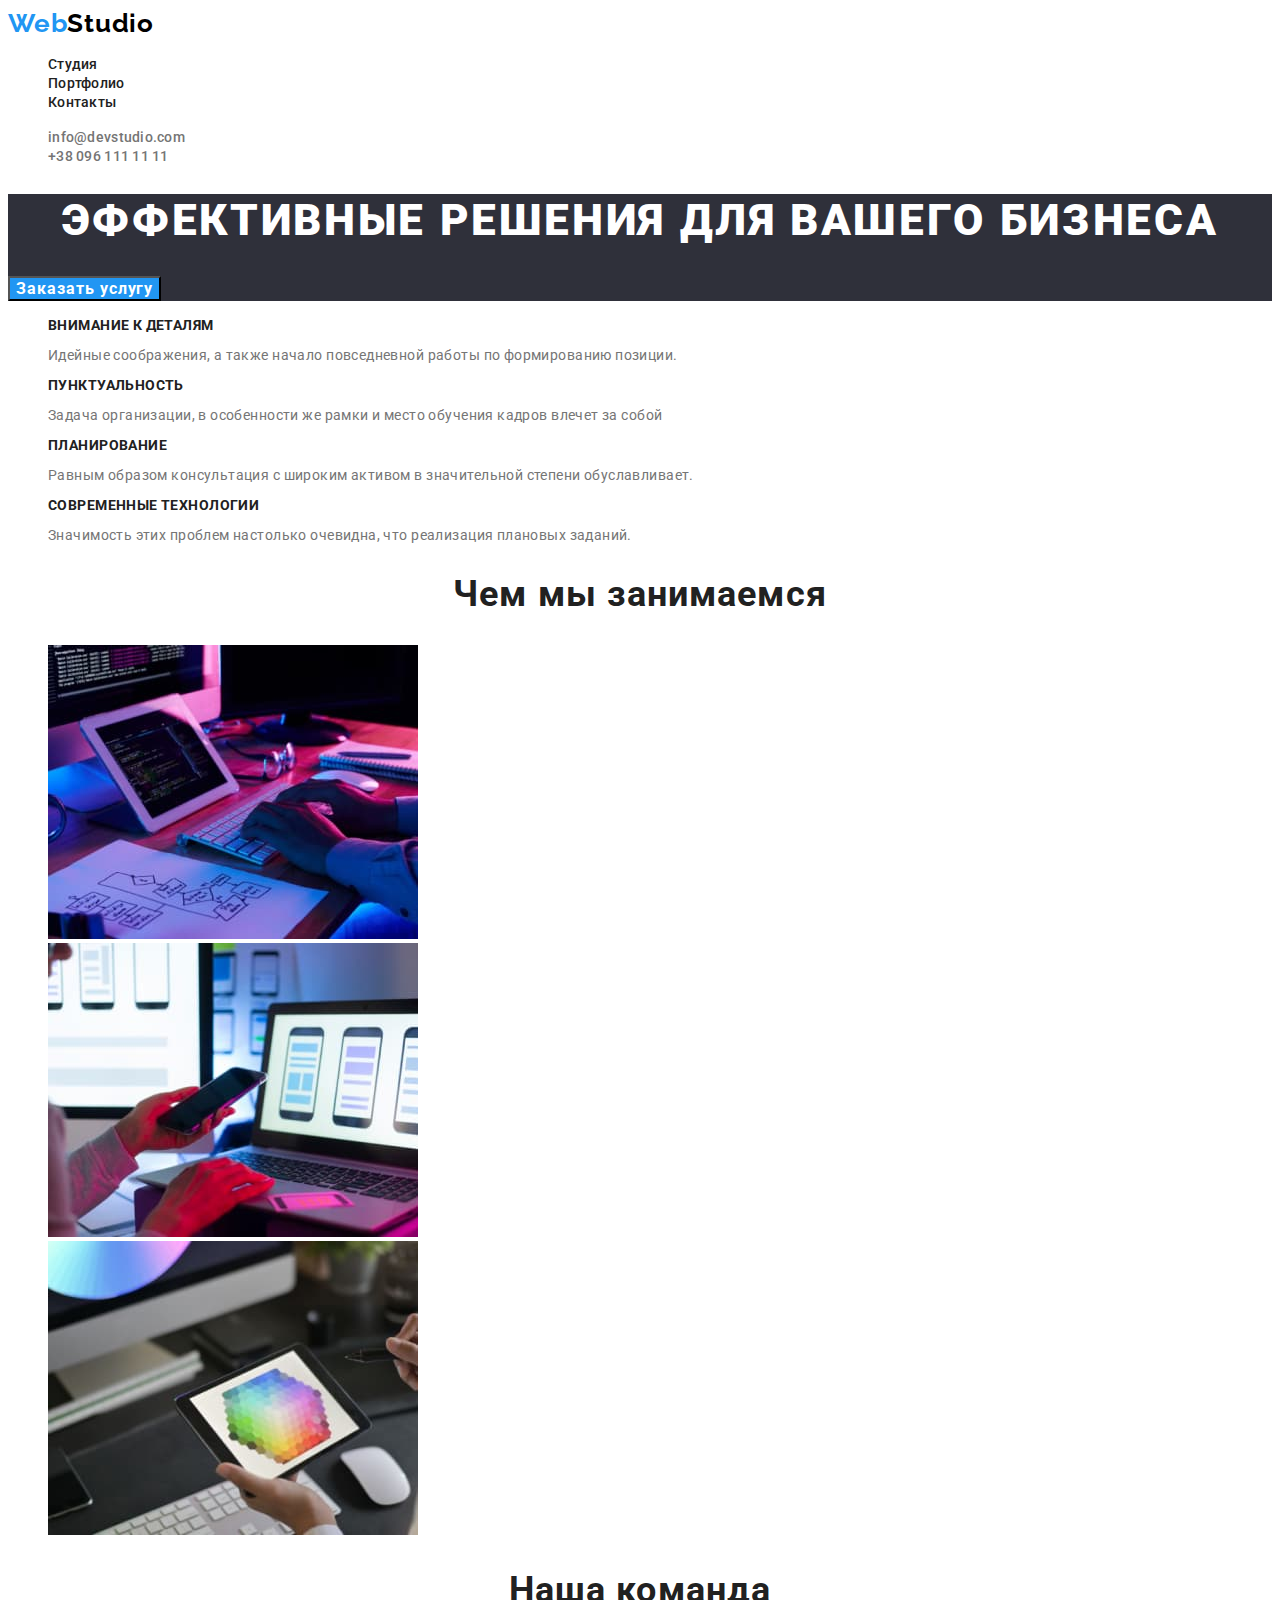
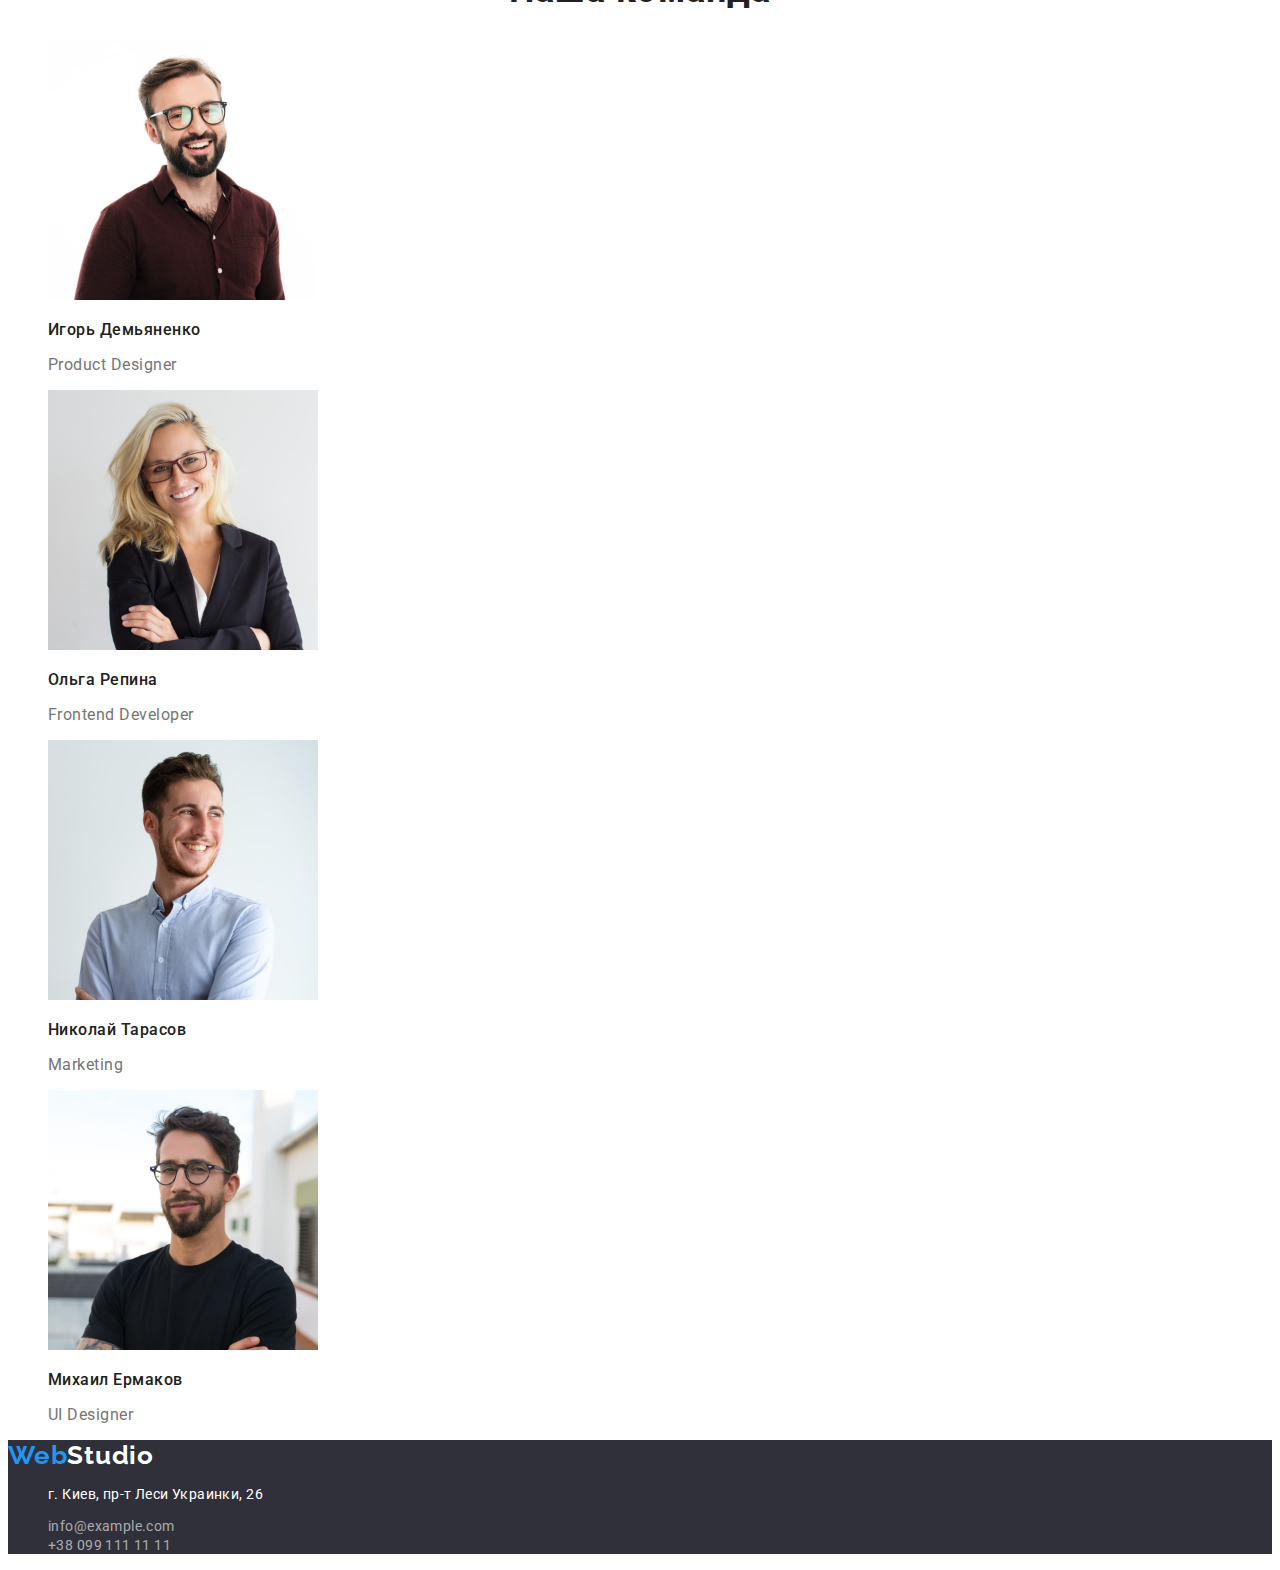
==== index.html @ 611e99b0 "begin" ====
<!DOCTYPE html>
<html lang="ru">
<head>
    <meta charset="UTF-8">
    <meta name="viewport" content="width=device-width, initial-scale=1.0">
    <title>WebStudio</title>
    <link rel="preconnect" href="https://fonts.googleapis.com">
    <link rel="preconnect" href="https://fonts.gstatic.com" crossorigin>
    <link href="https://fonts.googleapis.com/css2?family=Raleway:wght@700&family=Roboto:wght@400;500;700;900&display=swap" rel="stylesheet">
    <link rel="stylesheet" href="./css/styles.css">
</head>
<body>
    <!-- Header -->
    <header class="header">
        <nav class="navigation">
            <a class="header-logo link" href="./index.html"><span class="logo">Web</span>Studio</a>
            <ul class="navigation-list list">
                <li class="navigation-list-item">
                    <a class="navigation-list-link link" href="./index.html">Студия</a>
                </li>
                <li class="navigation-list-item">
                    <a class="navigation-list-link link" href="./portfolio.html">Портфолио</a>
                </li>
                <li class="navigation-list-item">
                    <a class="navigation-list-link link" href="">Контакты</a>
                </li>
            </ul>
        </nav>
        <ul class="header-list list">
            <li class="header-list-item">
                <a class="header-list-link link" href="mailto:info@devstudio.com">info@devstudio.com</a>
            </li>
            <li class="header-list-item">
                <a class="header-list-link link" href="tel:+380961111111">+38 096 111 11 11</a>
            </li>
        </ul>
    </header>
    <main>
            <!-- Hero -->
        <section class="hero">
            <h1 class="hero-title">Эффективные решения для вашего бизнеса</h1>
            <button class="hero-btn" type="button">Заказать услугу</button>
        </section>
        <!-- About us -->
        <section class="about-us">
            <!-- <h2>Наши преимущества</h2> -->
            <ul class="about-us-list list">
                <li class="about-us-item">
                    <h3 class="about-us-title">Внимание к деталям</h3>
                    <p class="about-us-text">Идейные соображения, а также начало повседневной работы по формированию позиции.</p>
                </li>
                <li class="about-us-item">
                    <h3 class="about-us-title">Пунктуальность</h3>
                    <p class="about-us-text">Задача организации, в особенности же рамки и место обучения кадров влечет за собой</p>
                </li>
                <li class="about-us-item">
                    <h3 class="about-us-title">Планирование</h3>
                    <p class="about-us-text">Равным образом консультация с широким активом в значительной степени обуславливает.</p>
                </li>
                <li class="about-us-item">
                    <h3 class="about-us-title">Современные технологии</h3>
                    <p class="about-us-text">Значимость этих проблем настолько очевидна, что реализация плановых заданий.</p>
                </li>
            </ul>
        </section>
        <!-- Our work -->
        <section class="our-work">
            <h2 class="our-work-title">Чем мы занимаемся</h2>
            <ul class="our-work-list list">
                <li class="our-work-link">
                    
                    <img class="our-work-img" src="./images/box1.jpg" alt="Ноутбук" width="370" height="294">
                </li>
                <li class="our-work-link">
                    
                    <img class="our-work-img" src="./images/box2.jpg" alt="Телефон" width="370" height="294">
                </li>
                <li class="our-work-link">
                    
                    <img class="our-work-img" src="./images/box3.jpg" alt="Планшет" width="370" height="294">
                </li>
            </ul>
        </section>
        <!-- Our team -->
        <section class="our-team">
            <h2 class="our-team-title">Наша команда</h2>
            <ul class="our-team-list list">
                <li class="our-team-item">
                    <img class="our-team-img" src="./images/img1.jpg" alt="Product Designer" width="270" height="260">
                    <h3 class="our-team-name">Игорь Демьяненко</h3>
                    <p class="our-team-text" lang="en">Product Designer</p>
                </li>
                <li class="our-team-item">
                    <img class="our-team-img" src="./images/img2.jpg" alt="Frontend Developer" width="270" height="260">
                    <h3 class="our-team-name">Ольга Репина</h3>
                    <p class="our-team-text" lang="en">Frontend Developer</p>
                </li>
                <li class="our-team-item">
                    <img class="our-team-img" src="./images/img3.jpg" alt="Marketing" width="270" height="260">
                    <h3 class="our-team-name">Николай Тарасов</h3>
                    <p class="our-team-text" lang="en">Marketing</p>
                </li>
                <li class="our-team-item">
                    <img class="our-team-img" src="./images/img4.jpg" alt="UI Designer" width="270" height="260">
                    <h3 class="our-team-name">Михаил Ермаков</h3>
                    <p class="our-team-text" lang="en">UI Designer</p>
                </li>
            </ul>
        </section>
    </main>
 
    <!-- Footer -->
    <footer class="footer">
        <a class="footer-logo link" href="./index.html"><span class="logo">Web</span>Studio</a>
        <address class="footer-address">
            <ul class="footer-address-list list">
                <li class="footer-address-item">
                    <p class="footer-address-text">г. Киев, пр-т Леси Украинки, 26</p>
                </li>
                <li class="footer-address-item">
                    <a class="footer-address-link link" href="mailto:info@example.com">info@example.com</a>
                </li>
                <li class="footer-address-item">
                    <a class="footer-address-link link" href="tel:+380991111111">+38 099 111 11 11</a>
                </li>
            </ul>
           
        </address> 
    </footer>
    
</body>
</html>
---- css/styles.css ----
:root {
    --accent-color: #2196F3;
    --main-color: #212121; 
    --second-color: #757575;
  }
body {
    font-family: 'Roboto',  Tahoma, sans-serif;
    color: var( --main-color);
}
.link {
    text-decoration: none;
}
.list {
    list-style: none;
}

.header-logo {
    font-family: 'Raleway';
    font-weight: 700;
    font-size: 26px;
    line-height: 1,19;
    letter-spacing: 0.03em;
    color: #000000;

}
.logo {
    color: var(--accent-color);
}
.navigation-list-link {
    font-weight: 500;
    font-size: 14px;
    line-height: 1,14;
    letter-spacing: 0.02em;
    color: var( --main-color);
}
.header-list-link{
    font-weight: 500;
    font-size: 14px;
    line-height: 1,14;
    letter-spacing: 0.02em;
    color: var( --second-color);
}
.navigation-list-link:hover,
.navigation-list-link:focus{
    color: var(--accent-color);
}
.header-list-link:hover,
.header-list-link:focus{
    color: var(--accent-color);
}
.hero{
    background-color: #2F303A;
 }
.hero-title{
    font-weight: 900;
    font-size: 44px;
    line-height: 1,36;
    text-align: center;
    letter-spacing: 0.06em;
    text-transform: uppercase;
    color: #FFFFFF;
}
.hero-btn{
    background-color: var(--accent-color);
    font-family: 'Roboto';
    font-weight: 700;
    font-size: 16px;
    line-height: 1,88;
    letter-spacing: 0.06em;
    color: #FFFFFF;
    cursor: pointer;
}
.about-us-title{
    font-size: 14px;
    line-height: 1,14;
    letter-spacing: 0.03em;
    text-transform: uppercase;
}
.about-us-text{
    font-size: 14px;
    line-height: 1,71;
    letter-spacing: 0.03em;
    color: var(--second-color);
}
.our-work-title,
.our-team-title{
    font-size: 36px;
    line-height: 1,17;
    letter-spacing: 0.03em;
    text-align: center;
}
.our-team-name{
    font-weight: 500;
    font-size: 16px;
    line-height: 1,19;
    letter-spacing: 0.03em;
}
.our-team-text{
    font-size: 16px;
    line-height: 1,19;
    letter-spacing: 0.03em;
    color: var(--second-color);
}
.footer{
    background-color: #2F303A;
    }
.footer-logo {
    font-family: 'Raleway';
    font-weight: 700;
    font-size: 26px;
    line-height: 1,19;
    letter-spacing: 0.03em;
    color: #FFFFFF;

}
.logo {
    color: var(--accent-color);
}
.footer-address-text{
    font-style: normal;
    font-size: 14px;
    line-height: 1,71;
    letter-spacing: 0.03em;
    color: #FFFFFF;

}
.footer-address-link{
    font-style: normal;
    font-size: 14px;
    line-height: 1,71;
    letter-spacing: 0.03em;
    color: rgba(255, 255, 255, 0.6);
}
.portfolio-btn{
    cursor: pointer;
    font-family: 'Roboto';
    font-weight: 500;
    font-size: 16px;
    line-height: 1,62;
    letter-spacing: 0.03em;
    color: var(--main-color);
    background-color: F5F4FA;

}
.portfolio-btn:hover,
.portfolio-btn:focus{
    color: #FFFFFF;
    background-color: var(--accent-color);
}
.portfolio-list-title{
    font-weight: 700;
    font-size: 18px;
    line-height: 2;
    letter-spacing: 0.06em;
    color: var(--main-color)

}
.portfolio-list-text{
    font-size: 16px;
    line-height: 1,88;
    letter-spacing: 0.03em;
    color: var(--second-color);
}
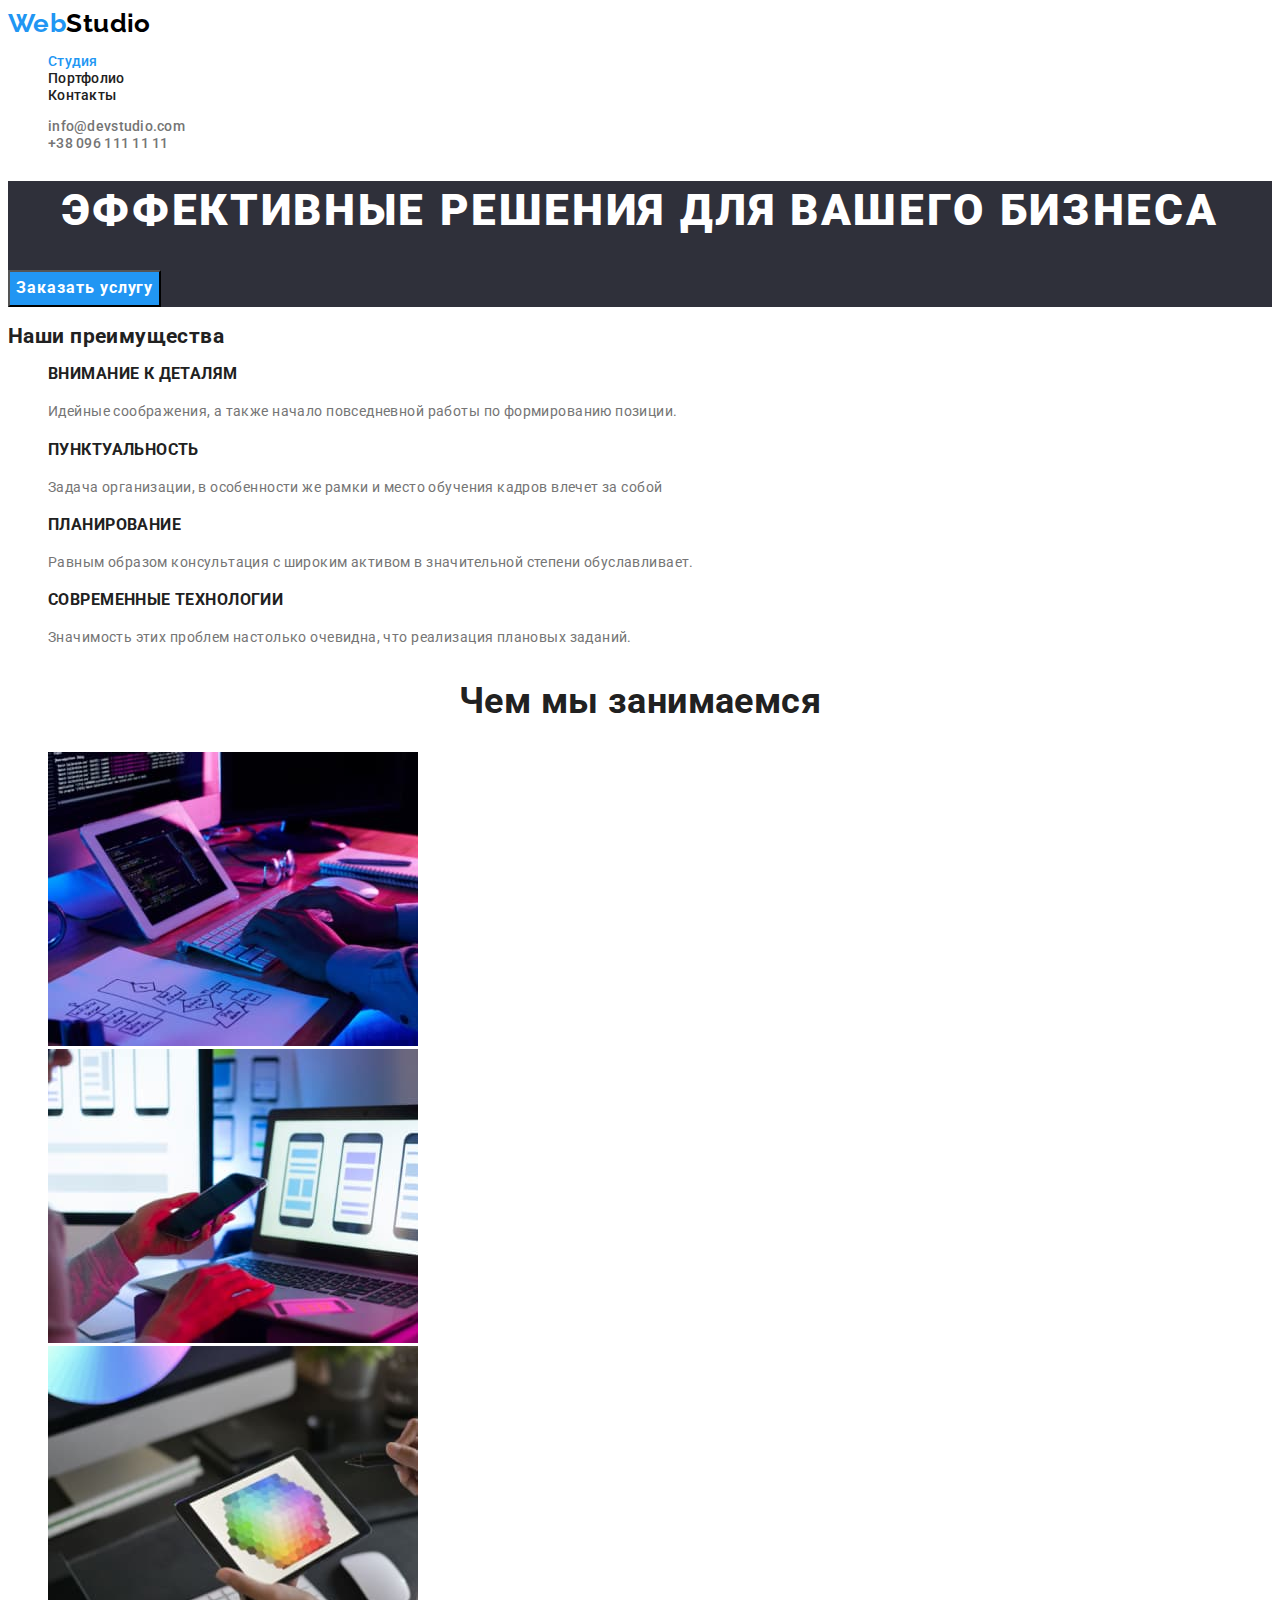
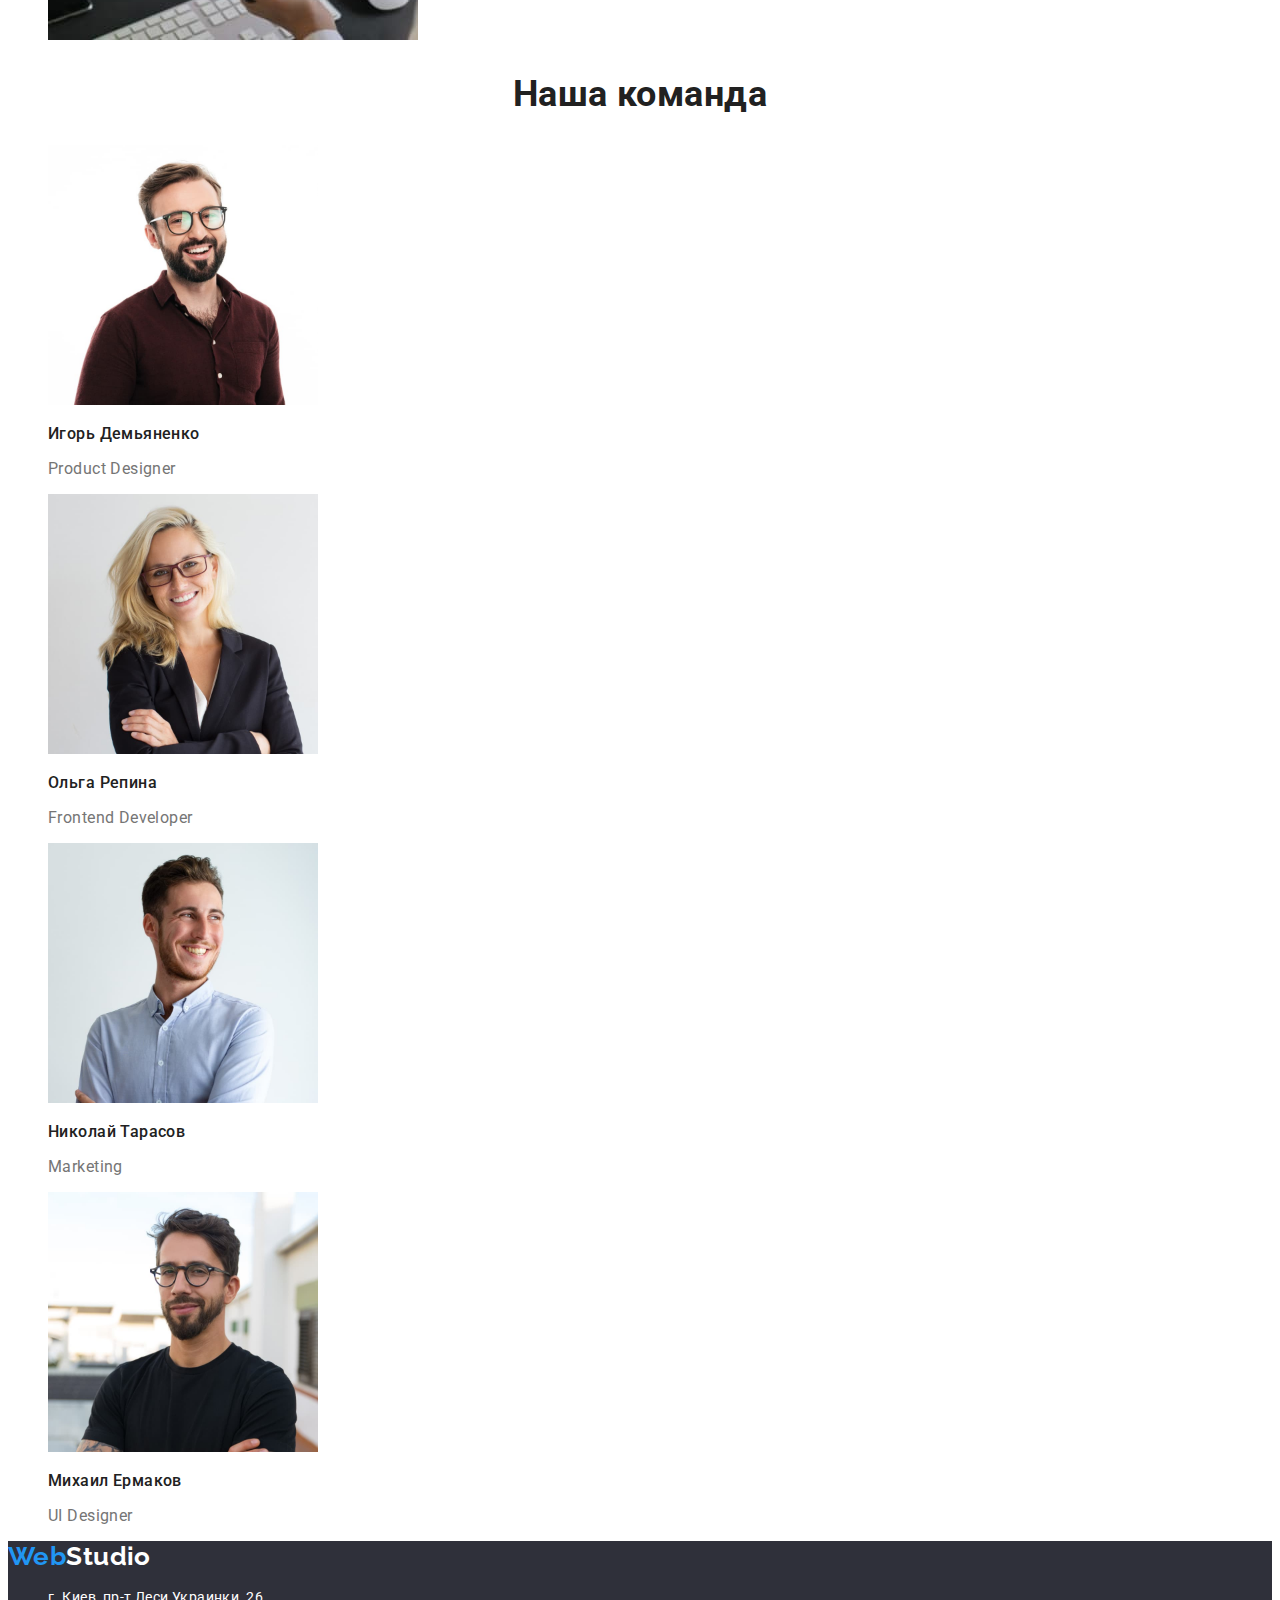
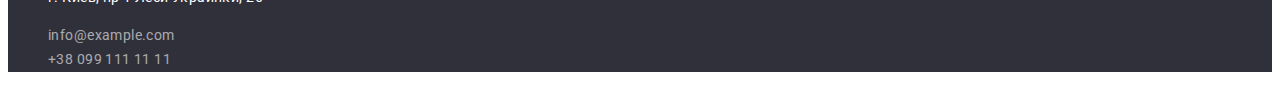
==== commit 4a15cc73: "Begin" ====
--- a/index.html
+++ b/index.html
@@ -16,7 +16,7 @@
             <a class="header-logo link" href="./index.html"><span class="logo">Web</span>Studio</a>
             <ul class="navigation-list list">
                 <li class="navigation-list-item">
-                    <a class="navigation-list-link link" href="./index.html">Студия</a>
+                    <a class="navigation-list-link link current" href="./index.html">Студия</a>
                 </li>
                 <li class="navigation-list-item">
                     <a class="navigation-list-link link" href="./portfolio.html">Портфолио</a>
@@ -43,7 +43,7 @@
         </section>
         <!-- About us -->
         <section class="about-us">
-            <!-- <h2>Наши преимущества</h2> -->
+            <h2>Наши преимущества</h2>
             <ul class="about-us-list list">
                 <li class="about-us-item">
                     <h3 class="about-us-title">Внимание к деталям</h3>
--- a/css/styles.css
+++ b/css/styles.css
@@ -2,10 +2,15 @@
     --accent-color: #2196F3;
     --main-color: #212121; 
     --second-color: #757575;
+    --next-color: #FFFFFF;
   }
+ 
 body {
     font-family: 'Roboto',  Tahoma, sans-serif;
     color: var( --main-color);
+    background-color: var(--next-color);
+    letter-spacing: 0.03em;
+    font-size: 14px;
 }
 .link {
     text-decoration: none;
@@ -18,8 +23,7 @@
     font-family: 'Raleway';
     font-weight: 700;
     font-size: 26px;
-    line-height: 1,19;
-    letter-spacing: 0.03em;
+    line-height: 1.19;
     color: #000000;
 
 }
@@ -28,15 +32,16 @@
 }
 .navigation-list-link {
     font-weight: 500;
-    font-size: 14px;
-    line-height: 1,14;
+    line-height: 1.14;
     letter-spacing: 0.02em;
     color: var( --main-color);
 }
+.current {
+    color: var(--accent-color);
+}
 .header-list-link{
     font-weight: 500;
-    font-size: 14px;
-    line-height: 1,14;
+    line-height: 1.14;
     letter-spacing: 0.02em;
     color: var( --second-color);
 }
@@ -54,51 +59,44 @@
 .hero-title{
     font-weight: 900;
     font-size: 44px;
-    line-height: 1,36;
+    line-height: 1.36;
     text-align: center;
     letter-spacing: 0.06em;
     text-transform: uppercase;
-    color: #FFFFFF;
+    color: var(--next-color);
 }
 .hero-btn{
     background-color: var(--accent-color);
     font-family: 'Roboto';
     font-weight: 700;
     font-size: 16px;
-    line-height: 1,88;
+    line-height: 1.88;
     letter-spacing: 0.06em;
-    color: #FFFFFF;
+    color: var(--next-color);
     cursor: pointer;
 }
 .about-us-title{
-    font-size: 14px;
-    line-height: 1,14;
-    letter-spacing: 0.03em;
+    line-height: 1.14;
     text-transform: uppercase;
 }
 .about-us-text{
-    font-size: 14px;
-    line-height: 1,71;
-    letter-spacing: 0.03em;
+    line-height: 1.71;
     color: var(--second-color);
 }
 .our-work-title,
 .our-team-title{
     font-size: 36px;
-    line-height: 1,17;
-    letter-spacing: 0.03em;
+    line-height: 1.17;
     text-align: center;
 }
 .our-team-name{
     font-weight: 500;
     font-size: 16px;
-    line-height: 1,19;
-    letter-spacing: 0.03em;
+    line-height: 1.19;
 }
 .our-team-text{
     font-size: 16px;
-    line-height: 1,19;
-    letter-spacing: 0.03em;
+    line-height: 1.19;
     color: var(--second-color);
 }
 .footer{
@@ -108,9 +106,8 @@
     font-family: 'Raleway';
     font-weight: 700;
     font-size: 26px;
-    line-height: 1,19;
-    letter-spacing: 0.03em;
-    color: #FFFFFF;
+    line-height: 1.19;
+    color: var(--next-color);
 
 }
 .logo {
@@ -118,17 +115,13 @@
 }
 .footer-address-text{
     font-style: normal;
-    font-size: 14px;
-    line-height: 1,71;
-    letter-spacing: 0.03em;
-    color: #FFFFFF;
+    line-height: 1.71;
+    color: var(--next-color);
 
 }
 .footer-address-link{
     font-style: normal;
-    font-size: 14px;
-    line-height: 1,71;
-    letter-spacing: 0.03em;
+    line-height: 1.71;
     color: rgba(255, 255, 255, 0.6);
 }
 .portfolio-btn{
@@ -136,15 +129,14 @@
     font-family: 'Roboto';
     font-weight: 500;
     font-size: 16px;
-    line-height: 1,62;
-    letter-spacing: 0.03em;
+    line-height: 1.62;
     color: var(--main-color);
     background-color: F5F4FA;
 
 }
 .portfolio-btn:hover,
 .portfolio-btn:focus{
-    color: #FFFFFF;
+    color: var(--next-color);
     background-color: var(--accent-color);
 }
 .portfolio-list-title{
@@ -157,7 +149,6 @@
 }
 .portfolio-list-text{
     font-size: 16px;
-    line-height: 1,88;
-    letter-spacing: 0.03em;
+    line-height: 1.88;
     color: var(--second-color);
 }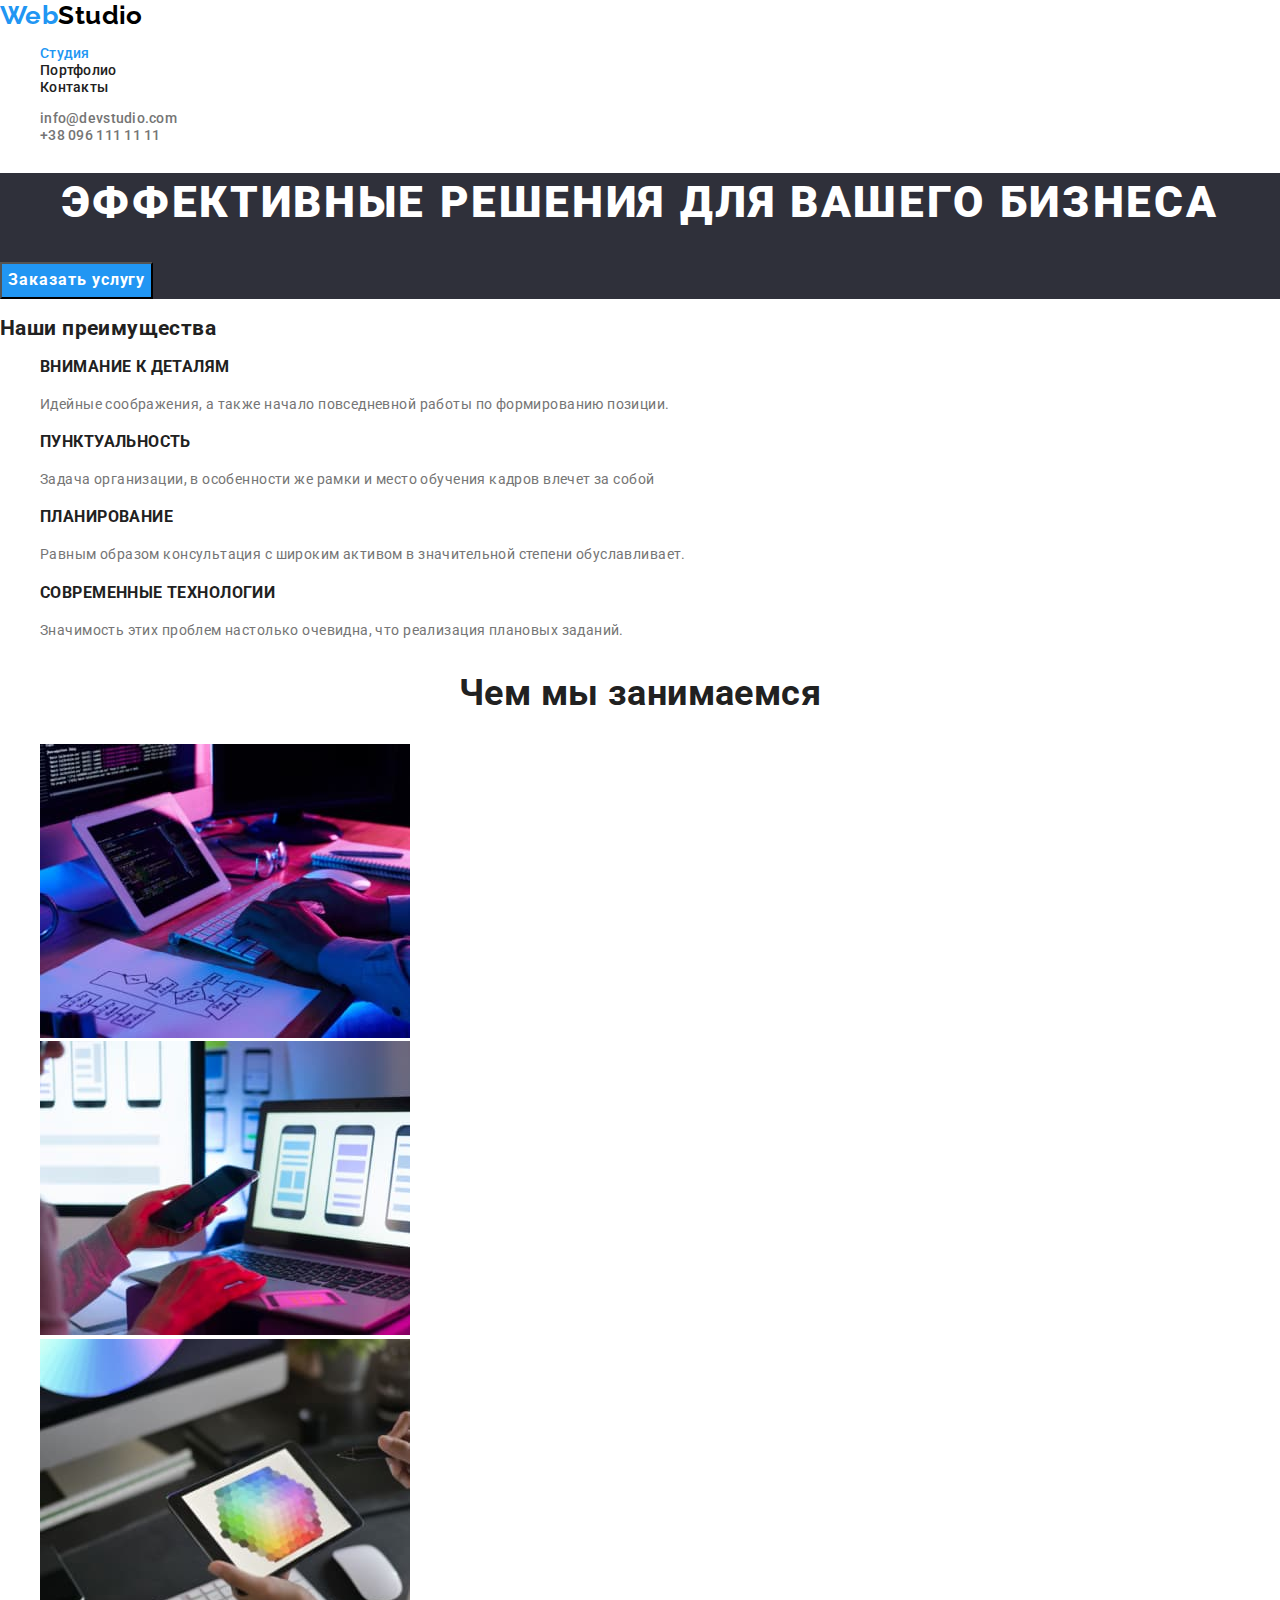
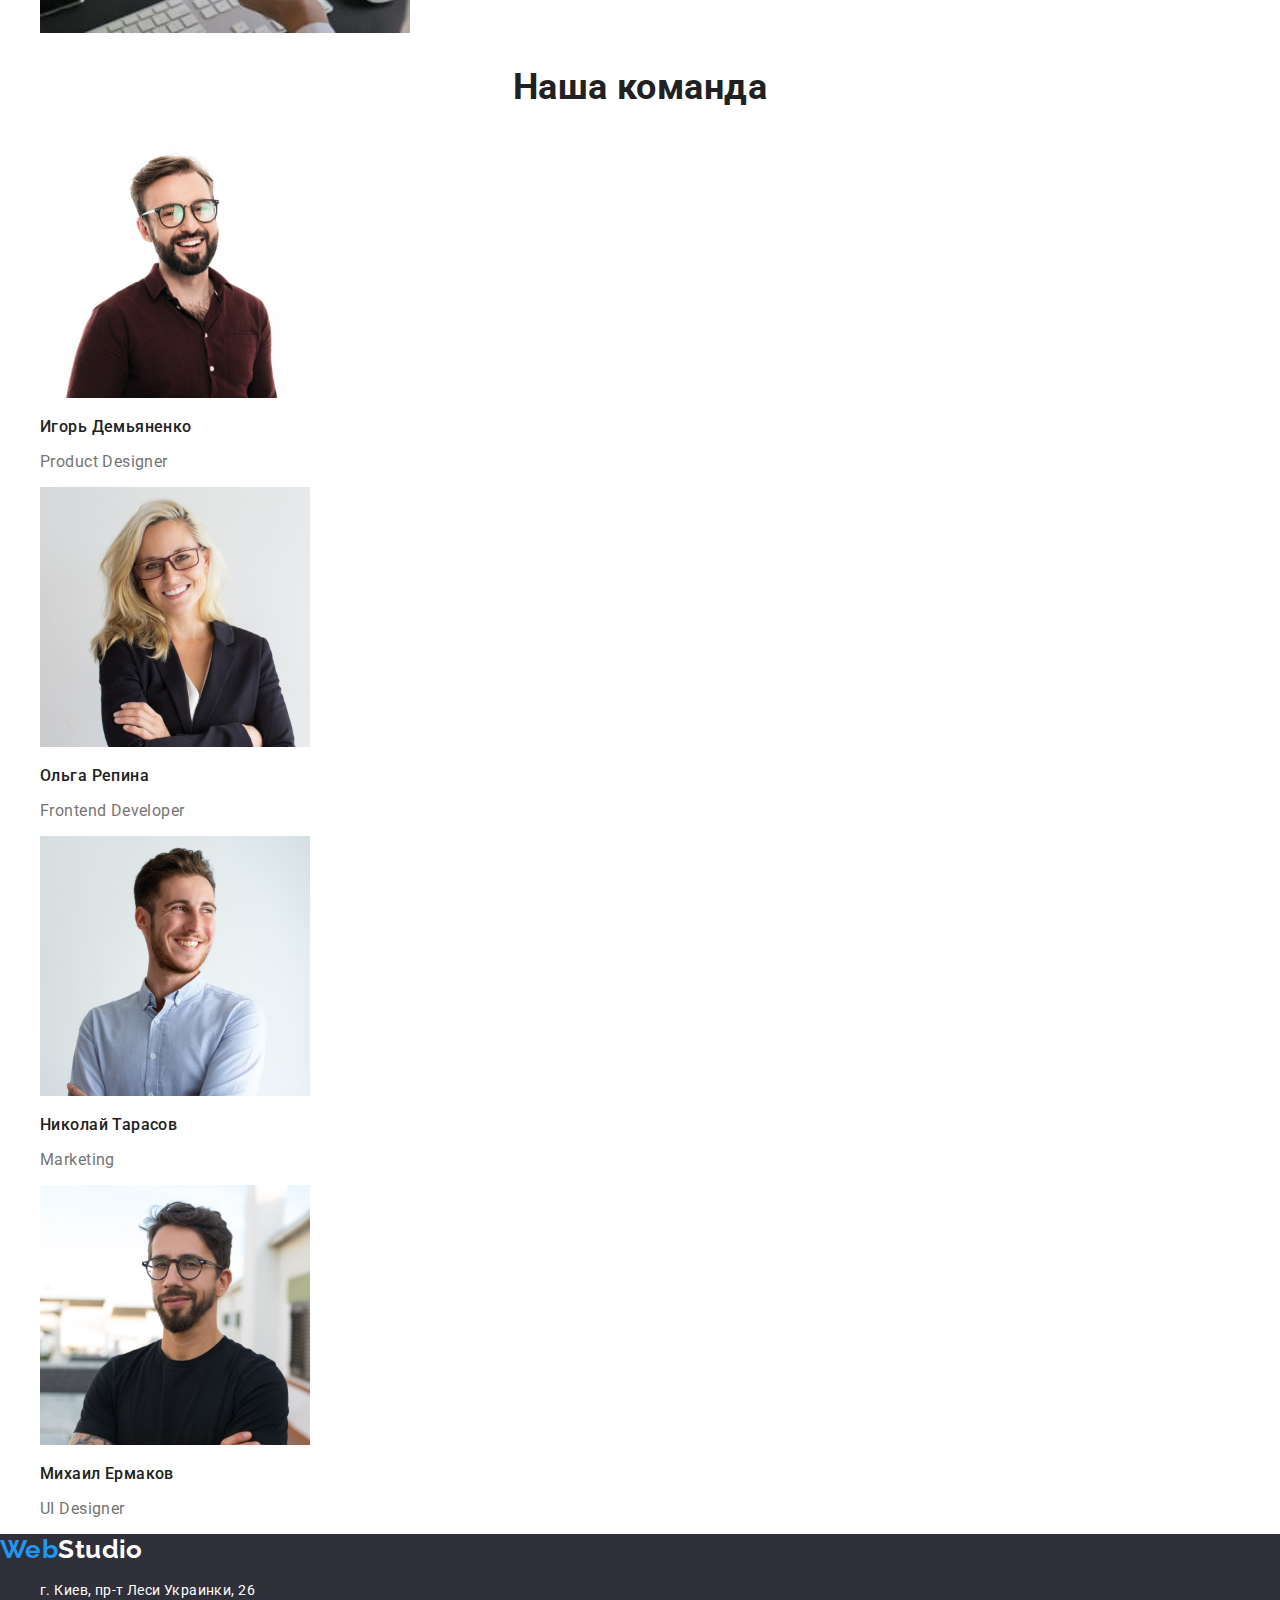
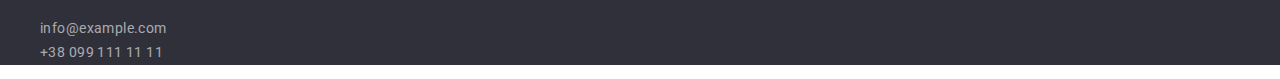
==== commit 6b38c33a: "normalize" ====
--- a/index.html
+++ b/index.html
@@ -7,6 +7,7 @@
     <link rel="preconnect" href="https://fonts.googleapis.com">
     <link rel="preconnect" href="https://fonts.gstatic.com" crossorigin>
     <link href="https://fonts.googleapis.com/css2?family=Raleway:wght@700&family=Roboto:wght@400;500;700;900&display=swap" rel="stylesheet">
+    <link rel="stylesheet" href="https://cdnjs.cloudflare.com/ajax/libs/modern-normalize/1.1.0/modern-normalize.min.css">
     <link rel="stylesheet" href="./css/styles.css">
 </head>
 <body>
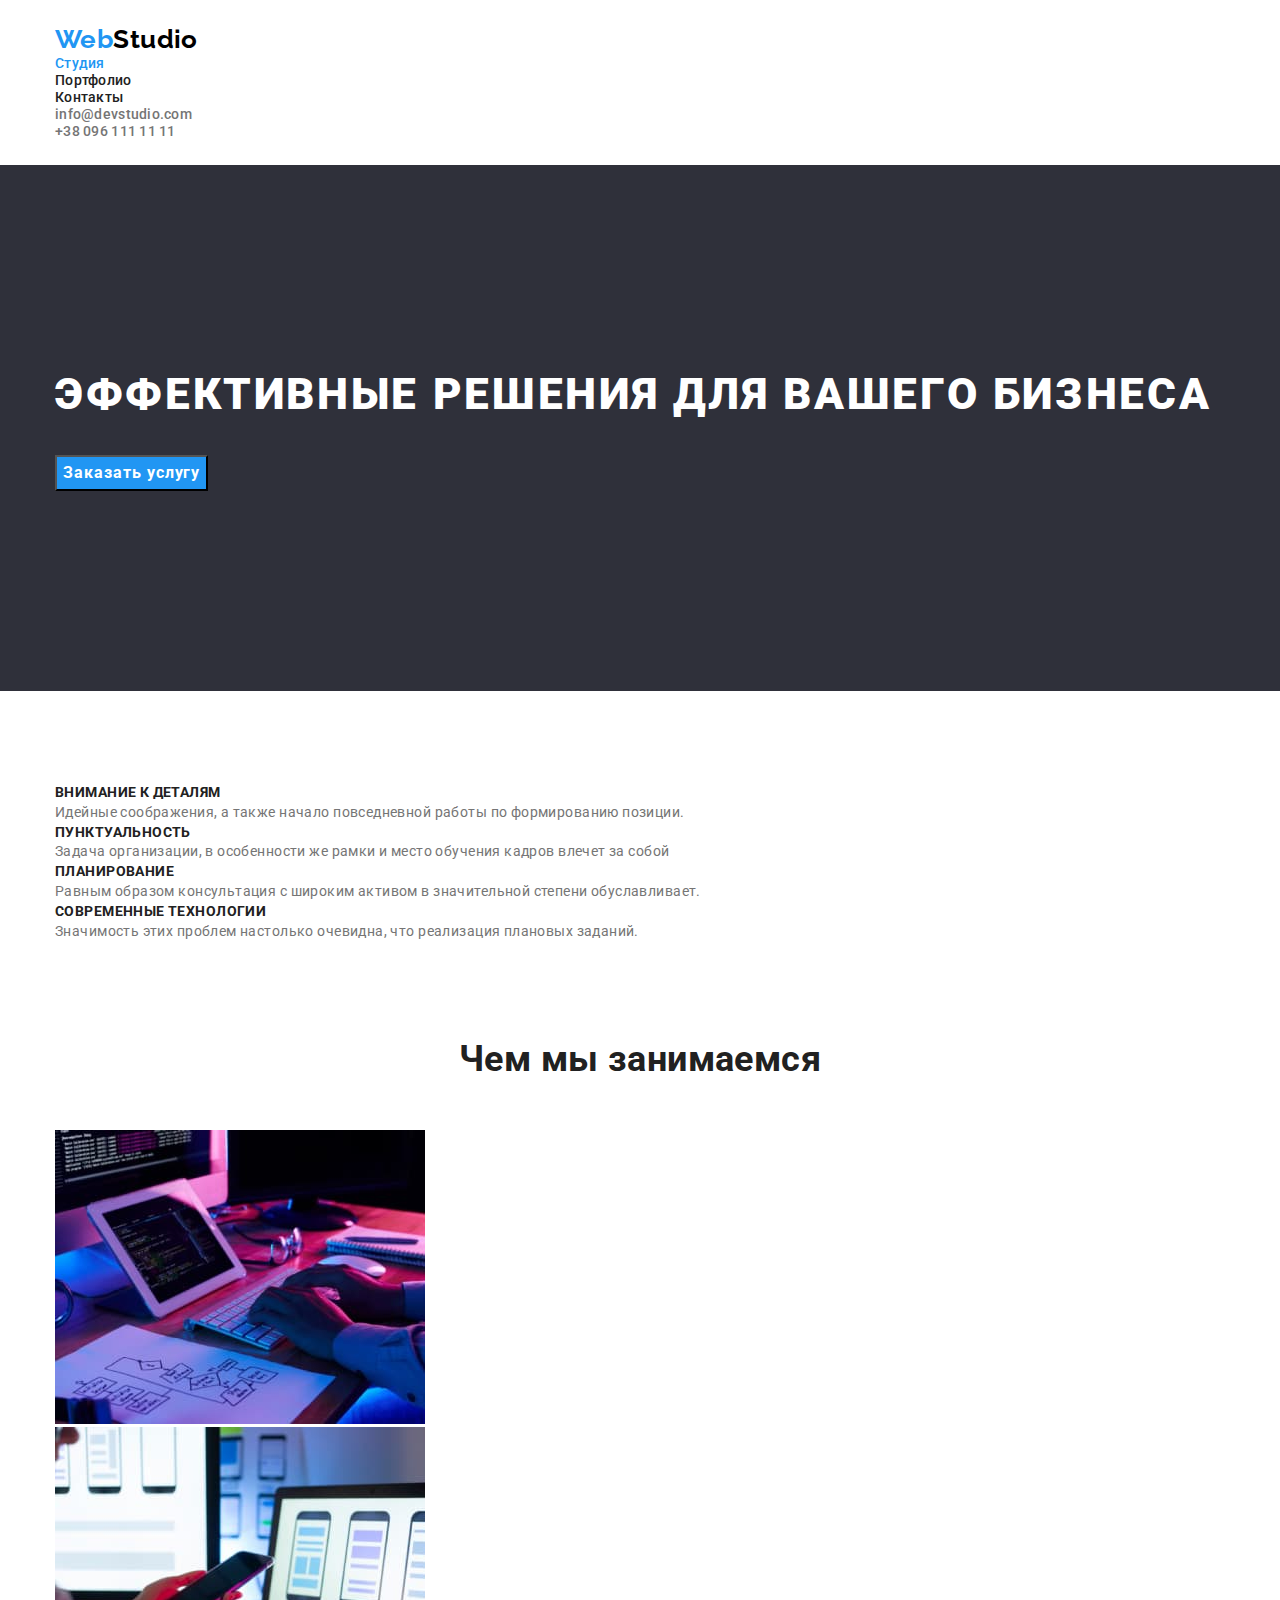
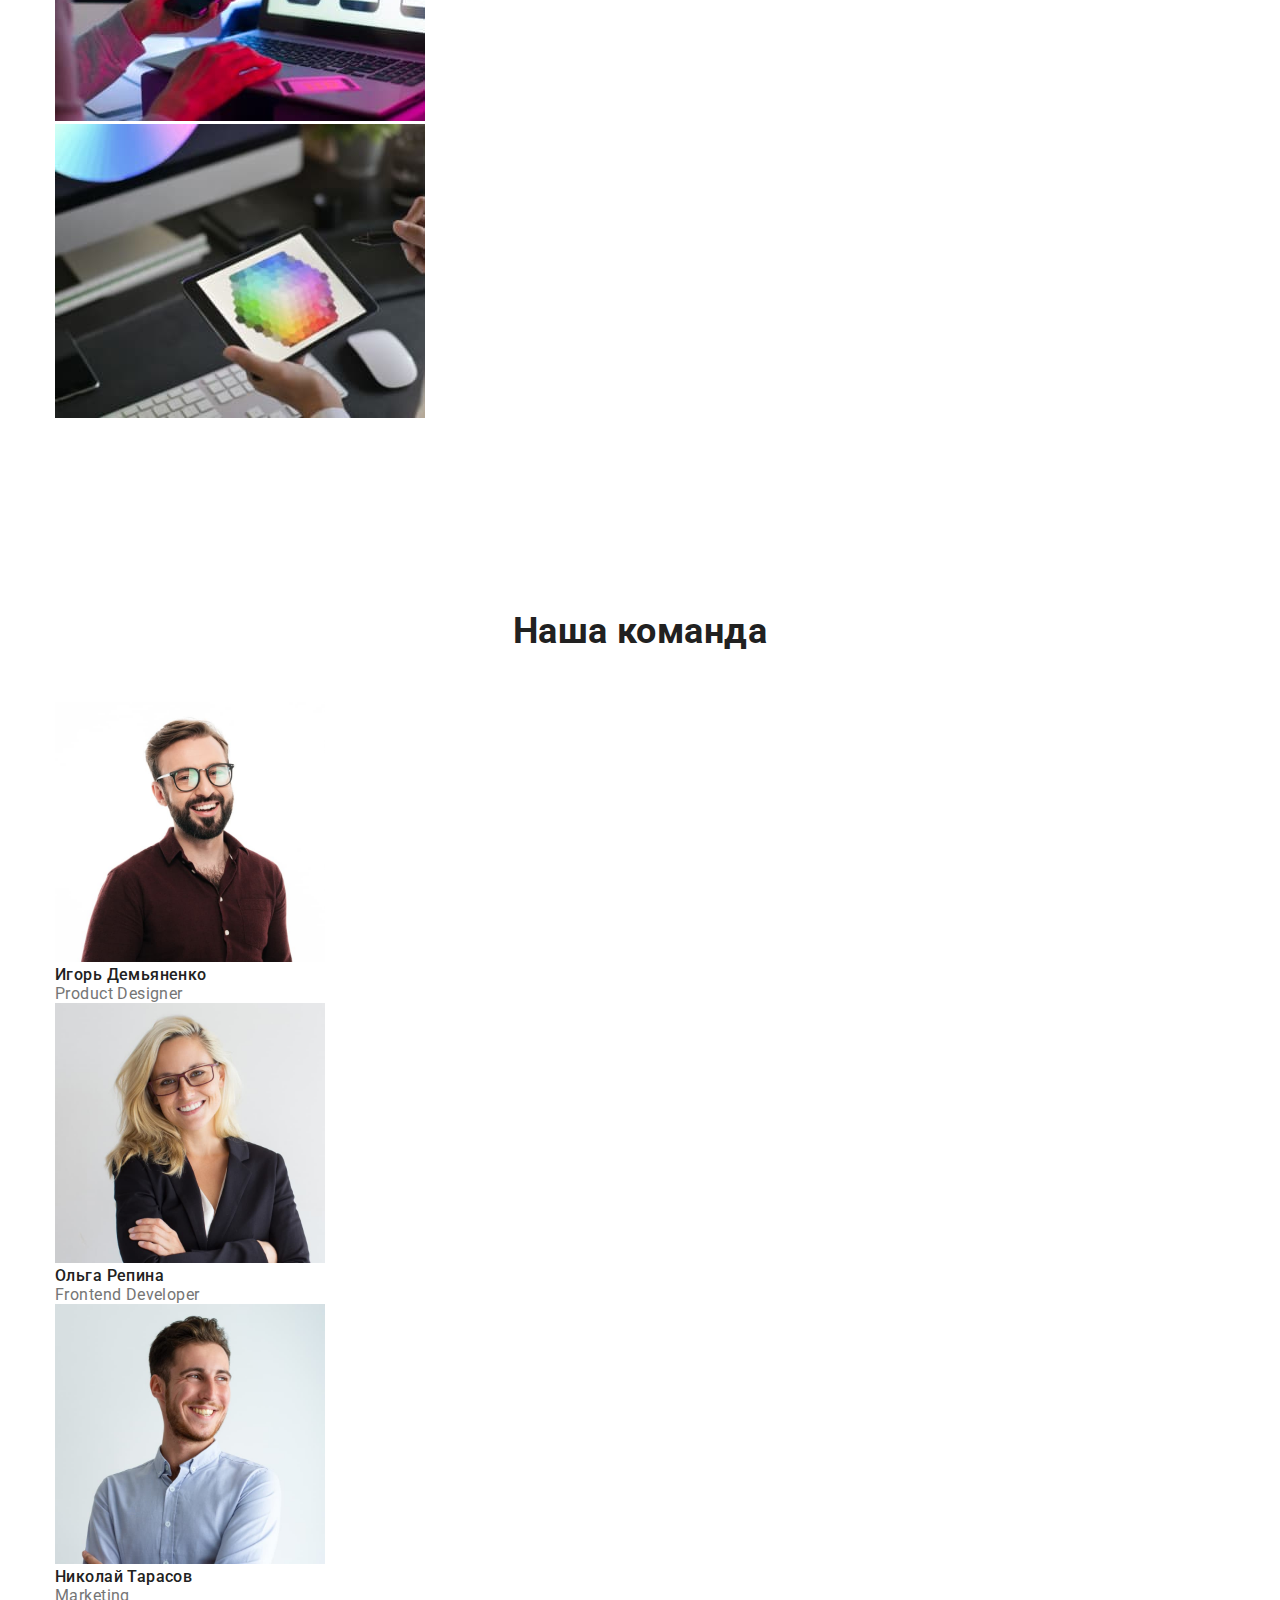
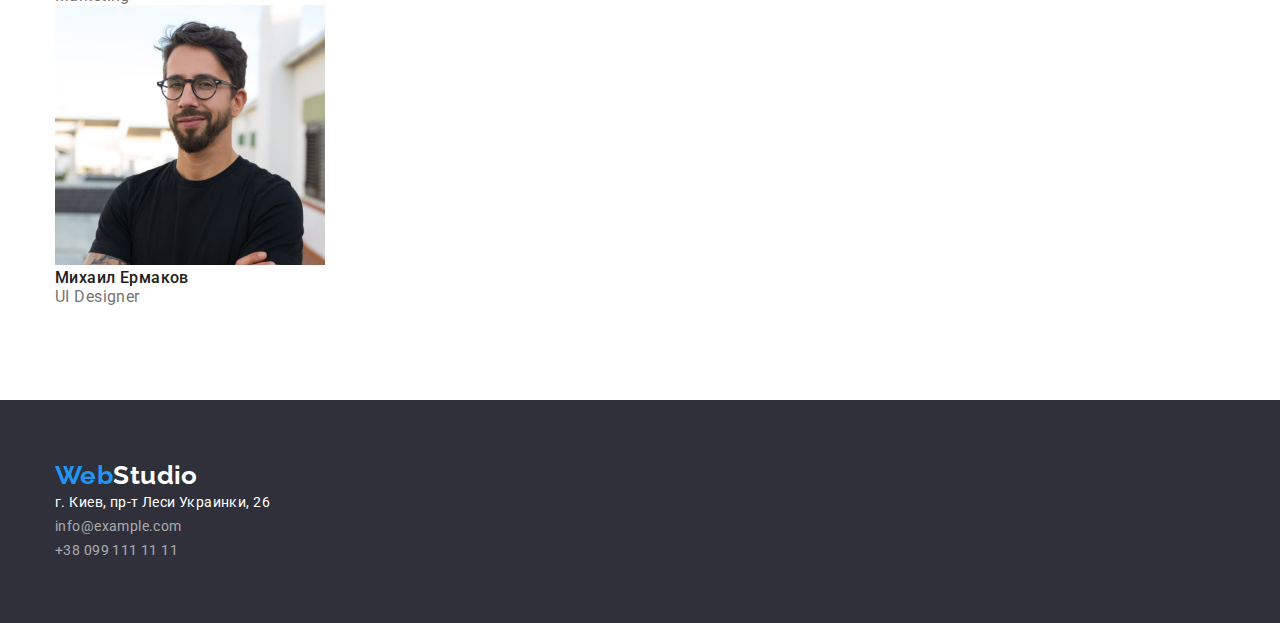
==== commit c01fe2cb: "conteiner" ====
--- a/index.html
+++ b/index.html
@@ -13,120 +13,132 @@
 <body>
     <!-- Header -->
     <header class="header">
-        <nav class="navigation">
-            <a class="header-logo link" href="./index.html"><span class="logo">Web</span>Studio</a>
-            <ul class="navigation-list list">
-                <li class="navigation-list-item">
-                    <a class="navigation-list-link link current" href="./index.html">Студия</a>
+        <div class="conteiner">
+            <nav class="navigation">
+                <a class="header-logo link" href="./index.html"><span class="logo">Web</span>Studio</a>
+                <ul class="navigation-list list">
+                    <li class="navigation-list-item">
+                        <a class="navigation-list-link link current" href="./index.html">Студия</a>
+                    </li>
+                    <li class="navigation-list-item">
+                        <a class="navigation-list-link link" href="./portfolio.html">Портфолио</a>
+                    </li>
+                    <li class="navigation-list-item">
+                        <a class="navigation-list-link link" href="">Контакты</a>
+                    </li>
+                </ul>
+            </nav>
+            <ul class="header-list list">
+                <li class="header-list-item">
+                    <a class="header-list-link link" href="mailto:info@devstudio.com">info@devstudio.com</a>
                 </li>
-                <li class="navigation-list-item">
-                    <a class="navigation-list-link link" href="./portfolio.html">Портфолио</a>
-                </li>
-                <li class="navigation-list-item">
-                    <a class="navigation-list-link link" href="">Контакты</a>
+                <li class="header-list-item">
+                    <a class="header-list-link link" href="tel:+380961111111">+38 096 111 11 11</a>
                 </li>
             </ul>
-        </nav>
-        <ul class="header-list list">
-            <li class="header-list-item">
-                <a class="header-list-link link" href="mailto:info@devstudio.com">info@devstudio.com</a>
-            </li>
-            <li class="header-list-item">
-                <a class="header-list-link link" href="tel:+380961111111">+38 096 111 11 11</a>
-            </li>
-        </ul>
+        </div>
     </header>
     <main>
             <!-- Hero -->
         <section class="hero">
-            <h1 class="hero-title">Эффективные решения для вашего бизнеса</h1>
-            <button class="hero-btn" type="button">Заказать услугу</button>
+            <div class="conteiner">
+                <h1 class="hero-title">Эффективные решения для вашего бизнеса</h1>
+                <button class="hero-btn" type="button">Заказать услугу</button>
+            </div>
         </section>
         <!-- About us -->
         <section class="about-us">
-            <h2>Наши преимущества</h2>
-            <ul class="about-us-list list">
-                <li class="about-us-item">
-                    <h3 class="about-us-title">Внимание к деталям</h3>
-                    <p class="about-us-text">Идейные соображения, а также начало повседневной работы по формированию позиции.</p>
-                </li>
-                <li class="about-us-item">
-                    <h3 class="about-us-title">Пунктуальность</h3>
-                    <p class="about-us-text">Задача организации, в особенности же рамки и место обучения кадров влечет за собой</p>
-                </li>
-                <li class="about-us-item">
-                    <h3 class="about-us-title">Планирование</h3>
-                    <p class="about-us-text">Равным образом консультация с широким активом в значительной степени обуславливает.</p>
-                </li>
-                <li class="about-us-item">
-                    <h3 class="about-us-title">Современные технологии</h3>
-                    <p class="about-us-text">Значимость этих проблем настолько очевидна, что реализация плановых заданий.</p>
-                </li>
-            </ul>
+            <div class="conteiner">
+                <h2 class="visually-hidden">Наши преимущества</h2>
+                <ul class="about-us-list list">
+                    <li class="about-us-item">
+                        <h3 class="about-us-title">Внимание к деталям</h3>
+                        <p class="about-us-text">Идейные соображения, а также начало повседневной работы по формированию позиции.</p>
+                    </li>
+                    <li class="about-us-item">
+                        <h3 class="about-us-title">Пунктуальность</h3>
+                        <p class="about-us-text">Задача организации, в особенности же рамки и место обучения кадров влечет за собой</p>
+                    </li>
+                    <li class="about-us-item">
+                        <h3 class="about-us-title">Планирование</h3>
+                        <p class="about-us-text">Равным образом консультация с широким активом в значительной степени обуславливает.</p>
+                    </li>
+                    <li class="about-us-item">
+                        <h3 class="about-us-title">Современные технологии</h3>
+                        <p class="about-us-text">Значимость этих проблем настолько очевидна, что реализация плановых заданий.</p>
+                    </li>
+                </ul>
+            </div>
         </section>
         <!-- Our work -->
         <section class="our-work">
-            <h2 class="our-work-title">Чем мы занимаемся</h2>
-            <ul class="our-work-list list">
-                <li class="our-work-link">
-                    
-                    <img class="our-work-img" src="./images/box1.jpg" alt="Ноутбук" width="370" height="294">
-                </li>
-                <li class="our-work-link">
-                    
-                    <img class="our-work-img" src="./images/box2.jpg" alt="Телефон" width="370" height="294">
-                </li>
-                <li class="our-work-link">
-                    
-                    <img class="our-work-img" src="./images/box3.jpg" alt="Планшет" width="370" height="294">
-                </li>
-            </ul>
+            <div class="conteiner">
+                <h2 class="our-work-title">Чем мы занимаемся</h2>
+                <ul class="our-work-list list">
+                    <li class="our-work-link">
+                        
+                        <img class="our-work-img" src="./images/box1.jpg" alt="Ноутбук" width="370" height="294">
+                    </li>
+                    <li class="our-work-link">
+                        
+                        <img class="our-work-img" src="./images/box2.jpg" alt="Телефон" width="370" height="294">
+                    </li>
+                    <li class="our-work-link">
+                        
+                        <img class="our-work-img" src="./images/box3.jpg" alt="Планшет" width="370" height="294">
+                    </li>
+                </ul>
+            </div>
         </section>
         <!-- Our team -->
         <section class="our-team">
-            <h2 class="our-team-title">Наша команда</h2>
-            <ul class="our-team-list list">
-                <li class="our-team-item">
-                    <img class="our-team-img" src="./images/img1.jpg" alt="Product Designer" width="270" height="260">
-                    <h3 class="our-team-name">Игорь Демьяненко</h3>
-                    <p class="our-team-text" lang="en">Product Designer</p>
-                </li>
-                <li class="our-team-item">
-                    <img class="our-team-img" src="./images/img2.jpg" alt="Frontend Developer" width="270" height="260">
-                    <h3 class="our-team-name">Ольга Репина</h3>
-                    <p class="our-team-text" lang="en">Frontend Developer</p>
-                </li>
-                <li class="our-team-item">
-                    <img class="our-team-img" src="./images/img3.jpg" alt="Marketing" width="270" height="260">
-                    <h3 class="our-team-name">Николай Тарасов</h3>
-                    <p class="our-team-text" lang="en">Marketing</p>
-                </li>
-                <li class="our-team-item">
-                    <img class="our-team-img" src="./images/img4.jpg" alt="UI Designer" width="270" height="260">
-                    <h3 class="our-team-name">Михаил Ермаков</h3>
-                    <p class="our-team-text" lang="en">UI Designer</p>
-                </li>
-            </ul>
+            <div class="conteiner">
+                <h2 class="our-team-title">Наша команда</h2>
+                <ul class="our-team-list list">
+                    <li class="our-team-item">
+                        <img class="our-team-img" src="./images/img1.jpg" alt="Product Designer" width="270" height="260">
+                        <h3 class="our-team-name">Игорь Демьяненко</h3>
+                        <p class="our-team-text" lang="en">Product Designer</p>
+                    </li>
+                    <li class="our-team-item">
+                        <img class="our-team-img" src="./images/img2.jpg" alt="Frontend Developer" width="270" height="260">
+                        <h3 class="our-team-name">Ольга Репина</h3>
+                        <p class="our-team-text" lang="en">Frontend Developer</p>
+                    </li>
+                    <li class="our-team-item">
+                        <img class="our-team-img" src="./images/img3.jpg" alt="Marketing" width="270" height="260">
+                        <h3 class="our-team-name">Николай Тарасов</h3>
+                        <p class="our-team-text" lang="en">Marketing</p>
+                    </li>
+                    <li class="our-team-item">
+                        <img class="our-team-img" src="./images/img4.jpg" alt="UI Designer" width="270" height="260">
+                        <h3 class="our-team-name">Михаил Ермаков</h3>
+                        <p class="our-team-text" lang="en">UI Designer</p>
+                    </li>
+                </ul>
+            </div>
         </section>
     </main>
  
     <!-- Footer -->
     <footer class="footer">
-        <a class="footer-logo link" href="./index.html"><span class="logo">Web</span>Studio</a>
-        <address class="footer-address">
-            <ul class="footer-address-list list">
-                <li class="footer-address-item">
-                    <p class="footer-address-text">г. Киев, пр-т Леси Украинки, 26</p>
-                </li>
-                <li class="footer-address-item">
-                    <a class="footer-address-link link" href="mailto:info@example.com">info@example.com</a>
-                </li>
-                <li class="footer-address-item">
-                    <a class="footer-address-link link" href="tel:+380991111111">+38 099 111 11 11</a>
-                </li>
-            </ul>
-           
-        </address> 
+        <div class="conteiner">
+            <a class="footer-logo link" href="./index.html"><span class="logo">Web</span>Studio</a>
+            <address class="footer-address">
+                <ul class="footer-address-list list">
+                    <li class="footer-address-item">
+                        <p class="footer-address-text">г. Киев, пр-т Леси Украинки, 26</p>
+                    </li>
+                    <li class="footer-address-item">
+                        <a class="footer-address-link link" href="mailto:info@example.com">info@example.com</a>
+                    </li>
+                    <li class="footer-address-item">
+                        <a class="footer-address-link link" href="tel:+380991111111">+38 099 111 11 11</a>
+                    </li>
+                </ul>
+            
+            </address> 
+        </div>
     </footer>
     
 </body>
--- a/css/styles.css
+++ b/css/styles.css
@@ -3,7 +3,11 @@
     --main-color: #212121; 
     --second-color: #757575;
     --next-color: #FFFFFF;
-  }
+    --primary-black-color: #000000;
+    --bg-color:#2F303A;
+    --second-bg-color: #F5F4FA;
+    --address-link-color: rgba(255, 255, 255, 0.6);
+}
  
 body {
     font-family: 'Roboto',  Tahoma, sans-serif;
@@ -12,19 +16,49 @@
     letter-spacing: 0.03em;
     font-size: 14px;
 }
+p, h1, h2, h3, h4, h5, h6 {
+    margin: 0;
+}
+ul {
+    padding-left: 0;
+    margin: 0;
+}
 .link {
     text-decoration: none;
 }
 .list {
     list-style: none;
 }
-
+.visually-hidden {
+    position: absolute;
+    white-space: nowrap;
+    width: 1px;
+    height: 1px;
+    overflow: hidden;
+    border: 0;
+    padding: 0;
+    clip: rect(0 0 0 0);
+    clip-path: inset(50%);
+    margin: -1px;
+  }
+  
+.conteiner{
+    width: 1200px;
+    padding-left: 15px;
+    padding-right: 15px;
+    margin: 0 auto;
+
+}
+.header {
+    padding-top: 24px;
+    padding-bottom: 25px;
+}
 .header-logo {
     font-family: 'Raleway';
     font-weight: 700;
     font-size: 26px;
     line-height: 1.19;
-    color: #000000;
+    color: var(--primary-black-color);
 
 }
 .logo {
@@ -54,13 +88,16 @@
     color: var(--accent-color);
 }
 .hero{
-    background-color: #2F303A;
+    background-color: var(--bg-color);
+    padding-top: 200px;
+    padding-bottom: 200px;
  }
 .hero-title{
+    margin-bottom: 30px;
     font-weight: 900;
     font-size: 44px;
     line-height: 1.36;
-    text-align: center;
+    /* text-align: center; */
     letter-spacing: 0.06em;
     text-transform: uppercase;
     color: var(--next-color);
@@ -75,7 +112,12 @@
     color: var(--next-color);
     cursor: pointer;
 }
+.about-us {
+    padding-top: 94px;
+    padding-bottom: 94px;
+}
 .about-us-title{
+    font-size: 14px;
     line-height: 1.14;
     text-transform: uppercase;
 }
@@ -83,12 +125,20 @@
     line-height: 1.71;
     color: var(--second-color);
 }
+.our-work{
+    padding-bottom: 94px;
+}
 .our-work-title,
 .our-team-title{
+    margin-bottom: 50px;
     font-size: 36px;
     line-height: 1.17;
     text-align: center;
 }
+.our-team{
+    padding-top: 94px;
+    padding-bottom: 94px;
+}
 .our-team-name{
     font-weight: 500;
     font-size: 16px;
@@ -100,7 +150,9 @@
     color: var(--second-color);
 }
 .footer{
-    background-color: #2F303A;
+    background-color: var(--bg-color);
+    padding-top: 60px;
+    padding-bottom: 60px;
     }
 .footer-logo {
     font-family: 'Raleway';
@@ -122,7 +174,14 @@
 .footer-address-link{
     font-style: normal;
     line-height: 1.71;
-    color: rgba(255, 255, 255, 0.6);
+    color: var(--address-link-color);
+}
+.portfolio{
+    padding-top: 94px;
+    padding-bottom: 94px;
+}
+.portfolio-navigation-list{
+    margin-bottom: 50px;
 }
 .portfolio-btn{
     cursor: pointer;
@@ -131,7 +190,7 @@
     font-size: 16px;
     line-height: 1.62;
     color: var(--main-color);
-    background-color: F5F4FA;
+    background-color: var(--second-bg-color);
 
 }
 .portfolio-btn:hover,
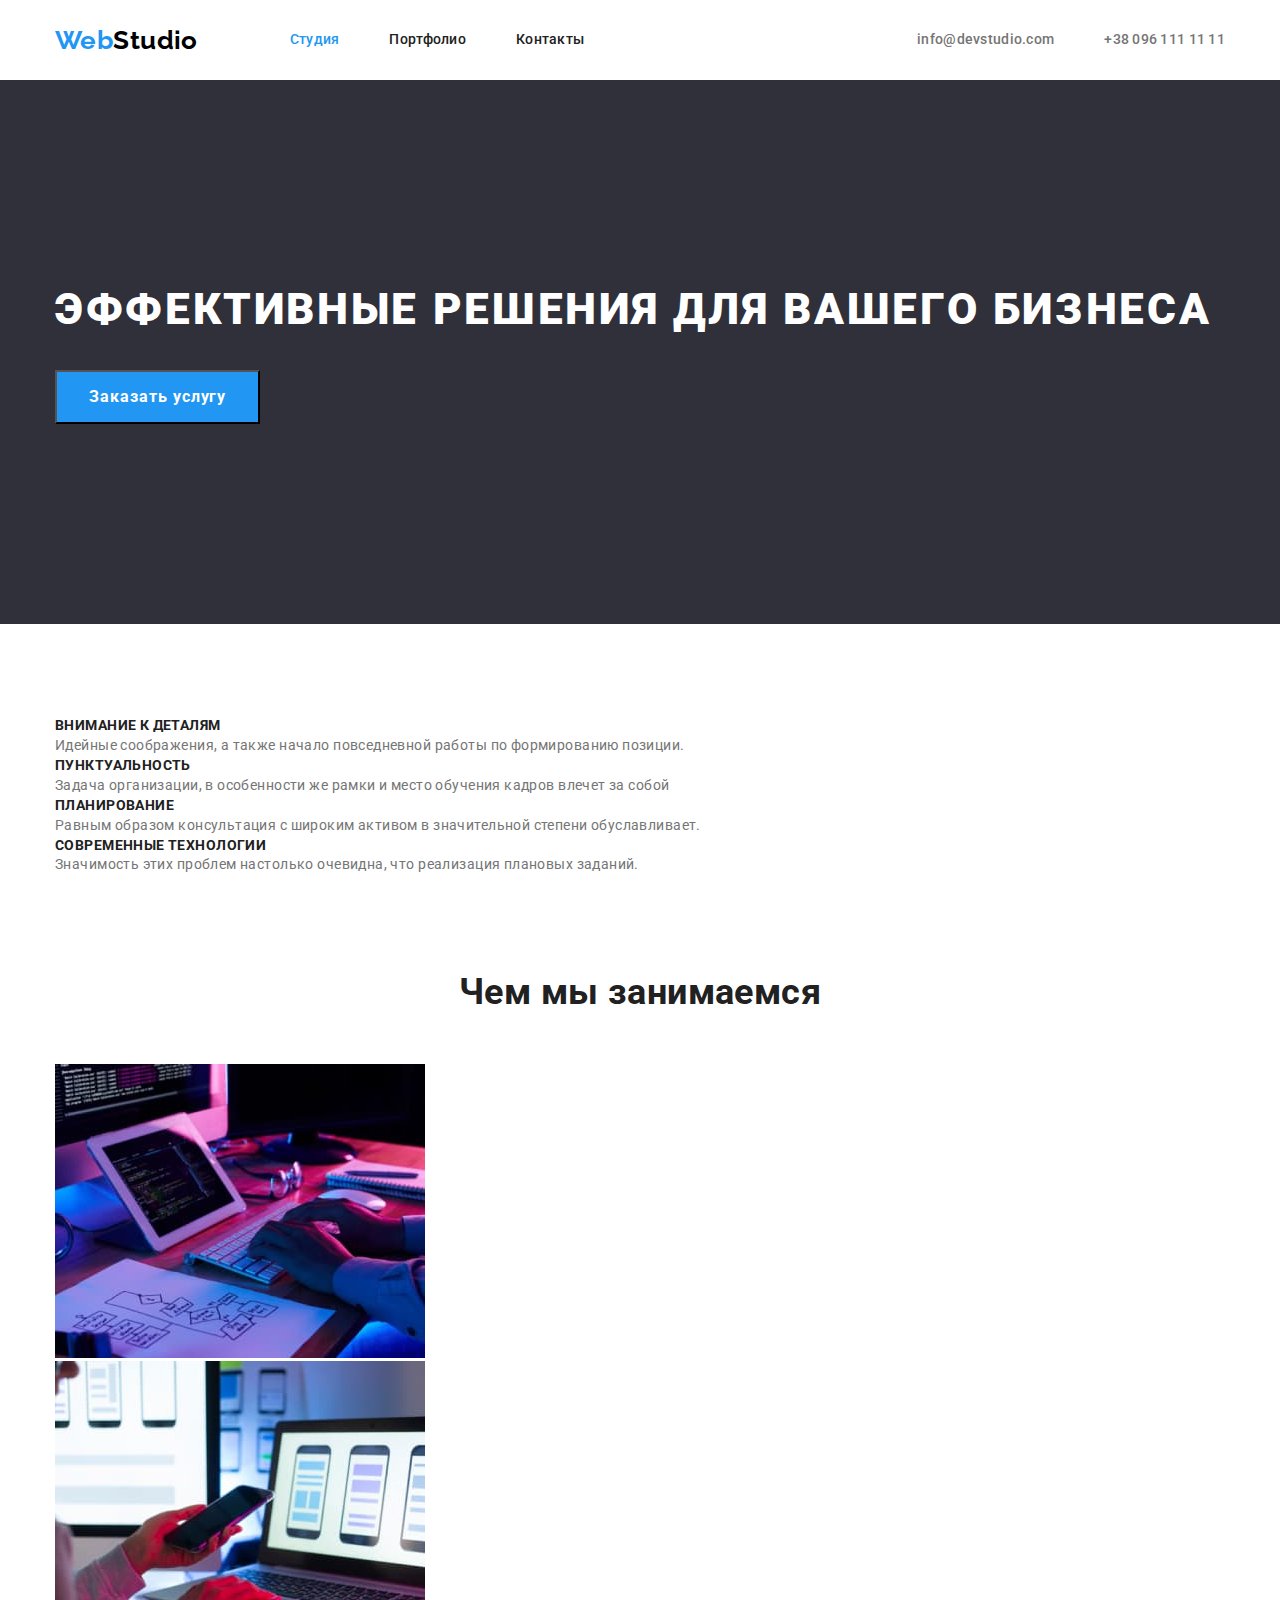
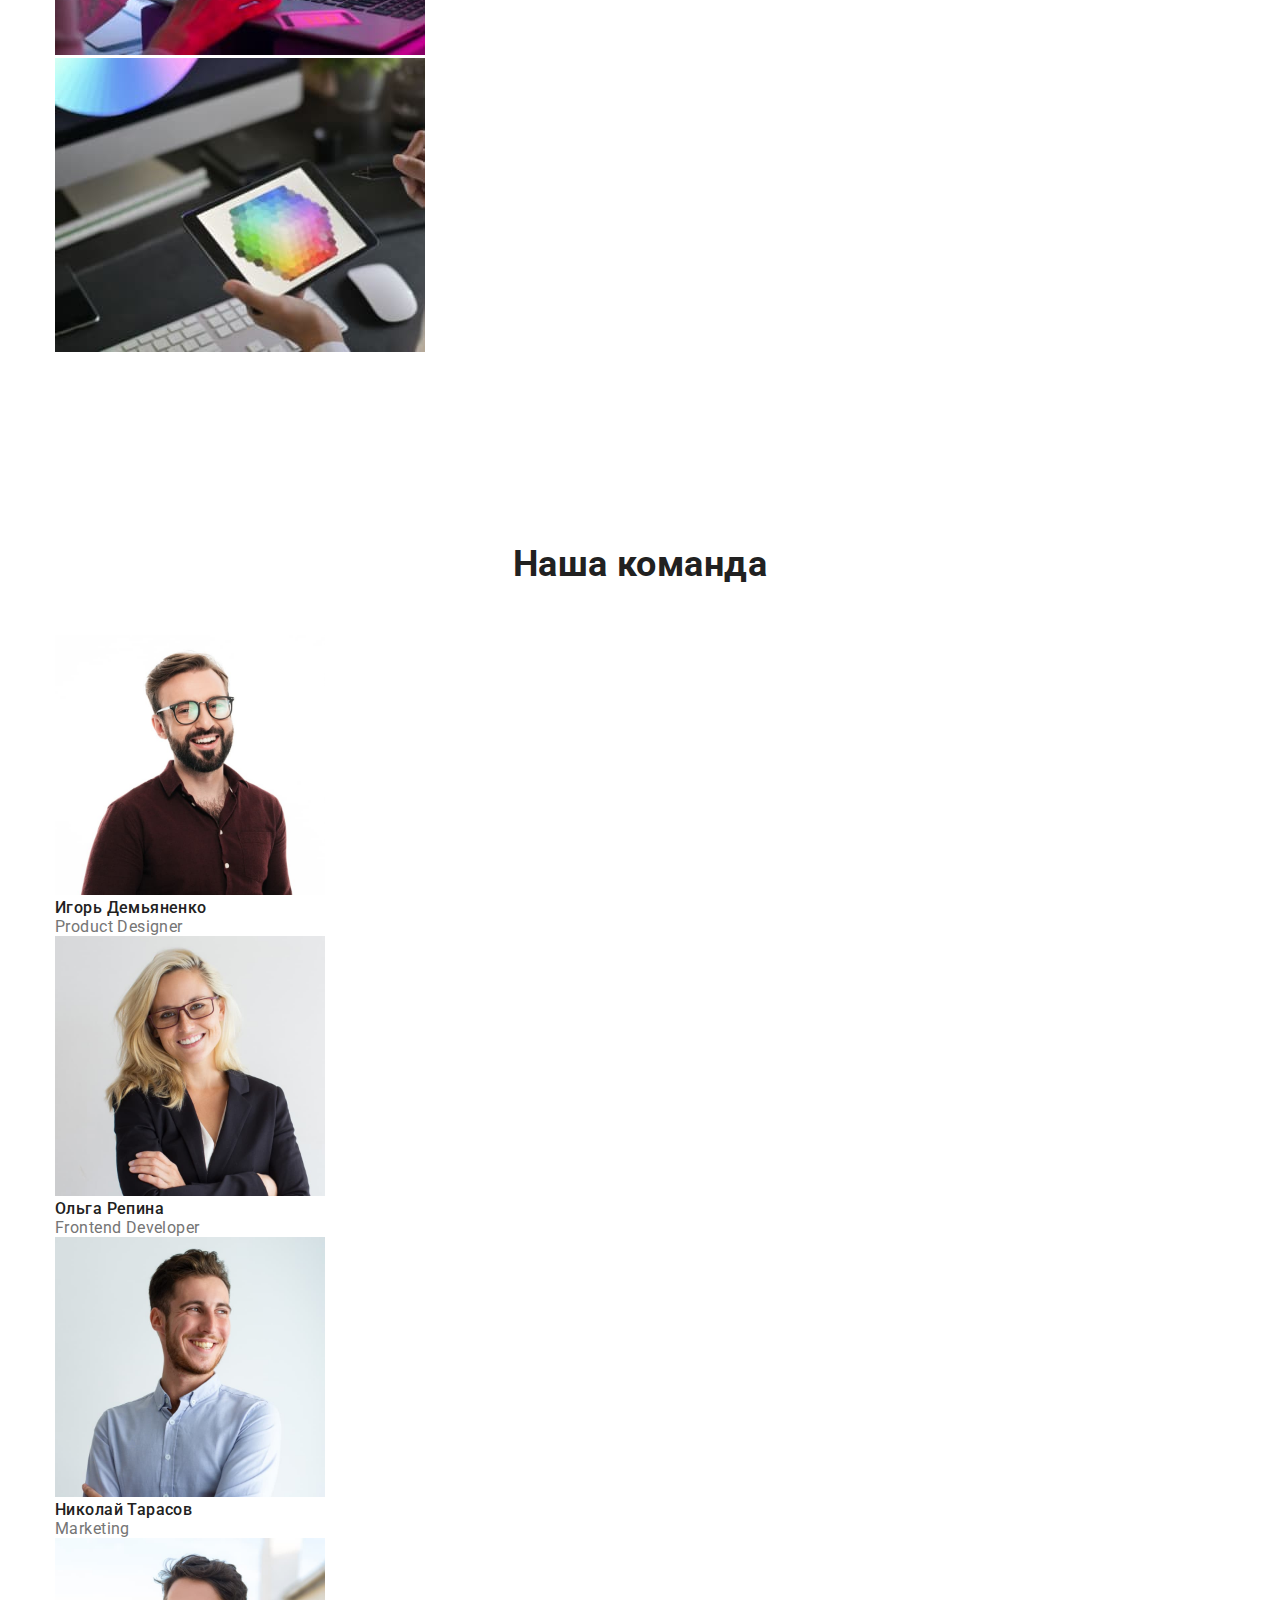
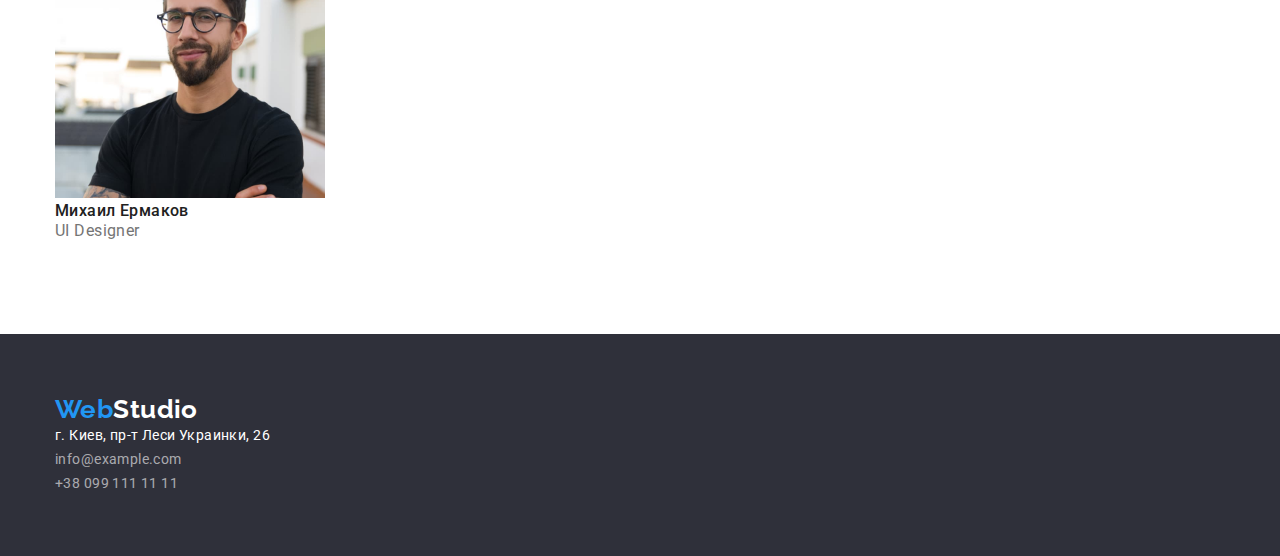
==== commit 324208dd: "header" ====
--- a/index.html
+++ b/index.html
@@ -13,7 +13,7 @@
 <body>
     <!-- Header -->
     <header class="header">
-        <div class="conteiner">
+        <div class="conteiner main-nav">
             <nav class="navigation">
                 <a class="header-logo link" href="./index.html"><span class="logo">Web</span>Studio</a>
                 <ul class="navigation-list list">
@@ -47,7 +47,7 @@
             </div>
         </section>
         <!-- About us -->
-        <section class="about-us">
+        <section class="about-us section">
             <div class="conteiner">
                 <h2 class="visually-hidden">Наши преимущества</h2>
                 <ul class="about-us-list list">
@@ -91,7 +91,7 @@
             </div>
         </section>
         <!-- Our team -->
-        <section class="our-team">
+        <section class="our-team section">
             <div class="conteiner">
                 <h2 class="our-team-title">Наша команда</h2>
                 <ul class="our-team-list list">
--- a/css/styles.css
+++ b/css/styles.css
@@ -41,7 +41,7 @@
     clip-path: inset(50%);
     margin: -1px;
   }
-  
+ 
 .conteiner{
     width: 1200px;
     padding-left: 15px;
@@ -49,11 +49,14 @@
     margin: 0 auto;
 
 }
-.header {
-    padding-top: 24px;
-    padding-bottom: 25px;
-}
+.section{
+    padding-top: 94px;
+    padding-bottom: 94px;
+}
+
 .header-logo {
+    margin-right: 92px;
+
     font-family: 'Raleway';
     font-weight: 700;
     font-size: 26px;
@@ -64,7 +67,26 @@
 .logo {
     color: var(--accent-color);
 }
+.main-nav{
+    display: flex;
+    align-items: center;
+    justify-content: space-between;
+}
+.navigation{
+    display: flex;
+    align-items: center;
+}
+.navigation-list{
+    display: flex;
+}
+.navigation-list-item:not(:last-child){
+    margin-right: 50px;
+}
 .navigation-list-link {
+    display: block;
+    padding-top: 32px;
+    padding-bottom: 32px;
+
     font-weight: 500;
     line-height: 1.14;
     letter-spacing: 0.02em;
@@ -73,7 +95,18 @@
 .current {
     color: var(--accent-color);
 }
+.header-list{
+    display: flex;
+}
+.header-list-item:not(:last-child){
+    margin-right: 50px;
+}
+
 .header-list-link{
+    display: block;
+    padding-top: 32px;
+    padding-bottom: 32px;
+
     font-weight: 500;
     line-height: 1.14;
     letter-spacing: 0.02em;
@@ -103,6 +136,8 @@
     color: var(--next-color);
 }
 .hero-btn{
+    padding: 10px 32px;
+    
     background-color: var(--accent-color);
     font-family: 'Roboto';
     font-weight: 700;
@@ -112,10 +147,7 @@
     color: var(--next-color);
     cursor: pointer;
 }
-.about-us {
-    padding-top: 94px;
-    padding-bottom: 94px;
-}
+
 .about-us-title{
     font-size: 14px;
     line-height: 1.14;
@@ -134,10 +166,6 @@
     font-size: 36px;
     line-height: 1.17;
     text-align: center;
-}
-.our-team{
-    padding-top: 94px;
-    padding-bottom: 94px;
 }
 .our-team-name{
     font-weight: 500;
@@ -176,10 +204,7 @@
     line-height: 1.71;
     color: var(--address-link-color);
 }
-.portfolio{
-    padding-top: 94px;
-    padding-bottom: 94px;
-}
+
 .portfolio-navigation-list{
     margin-bottom: 50px;
 }
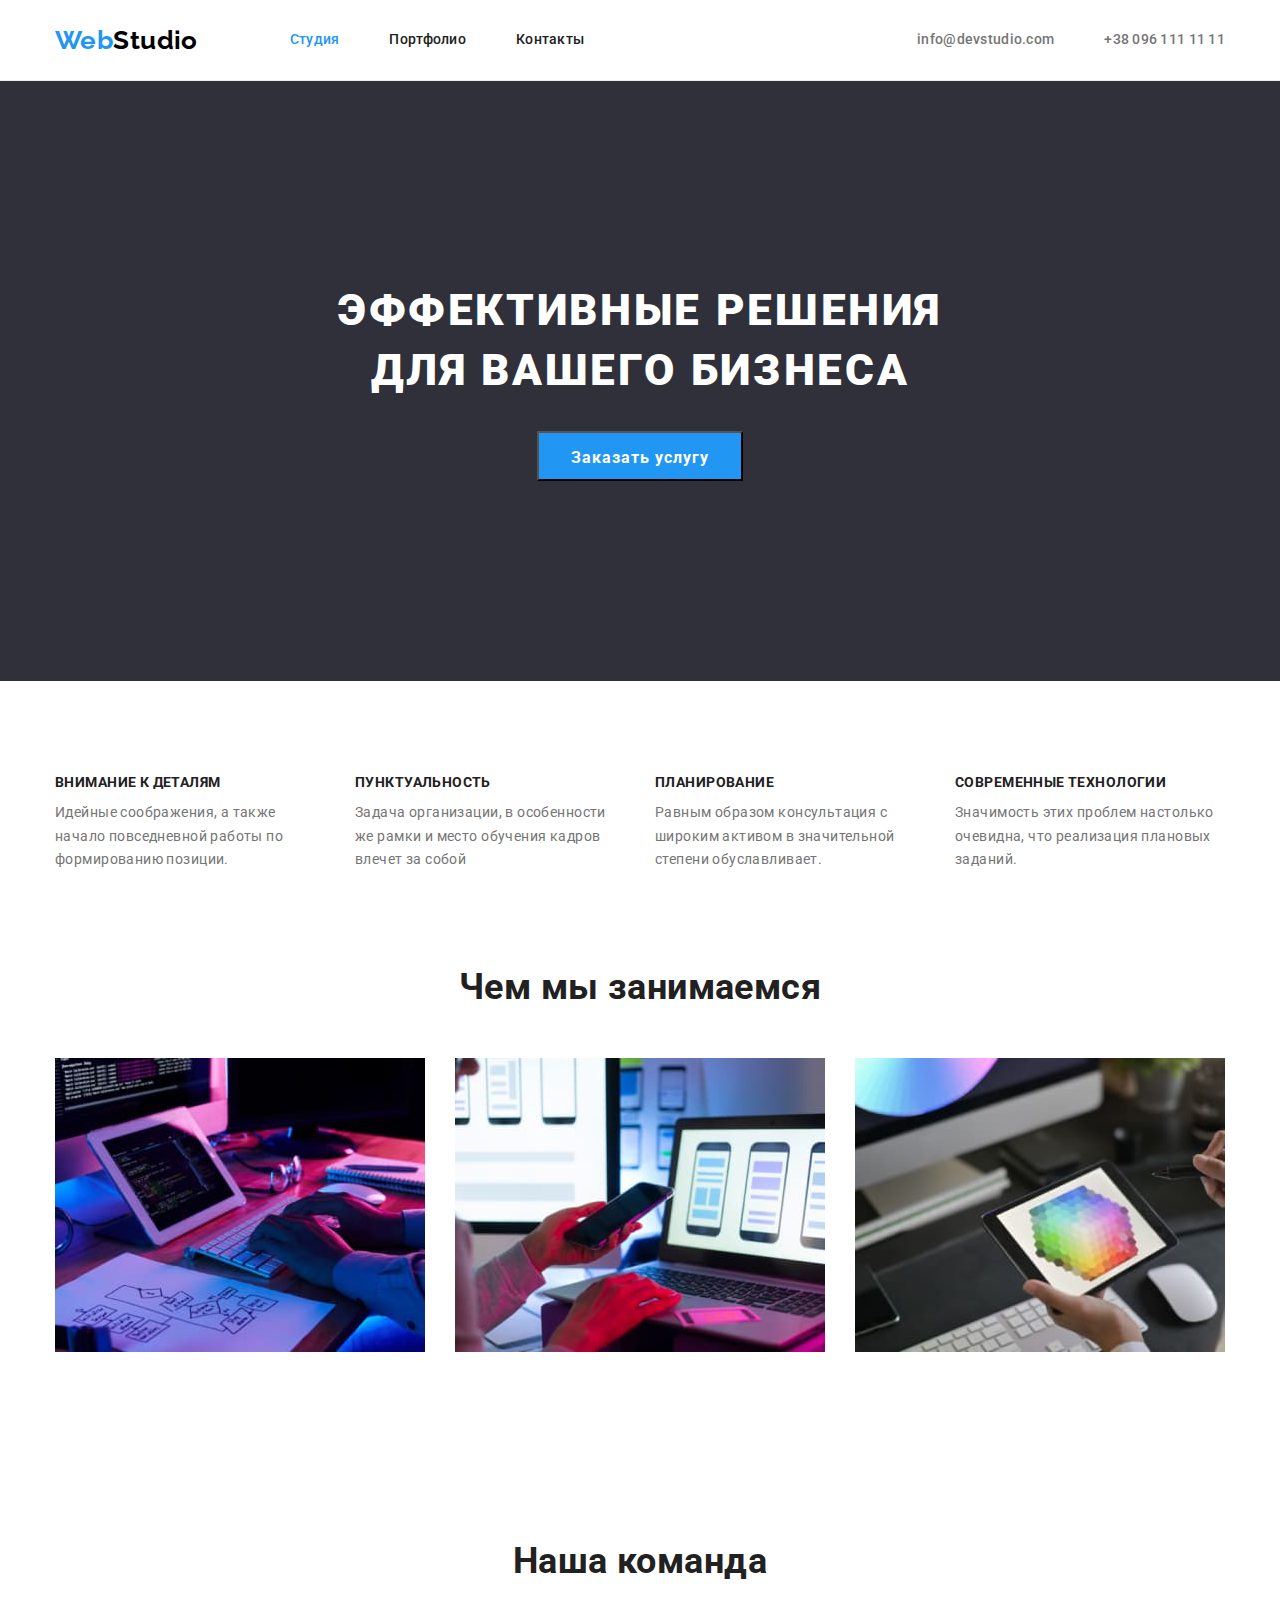
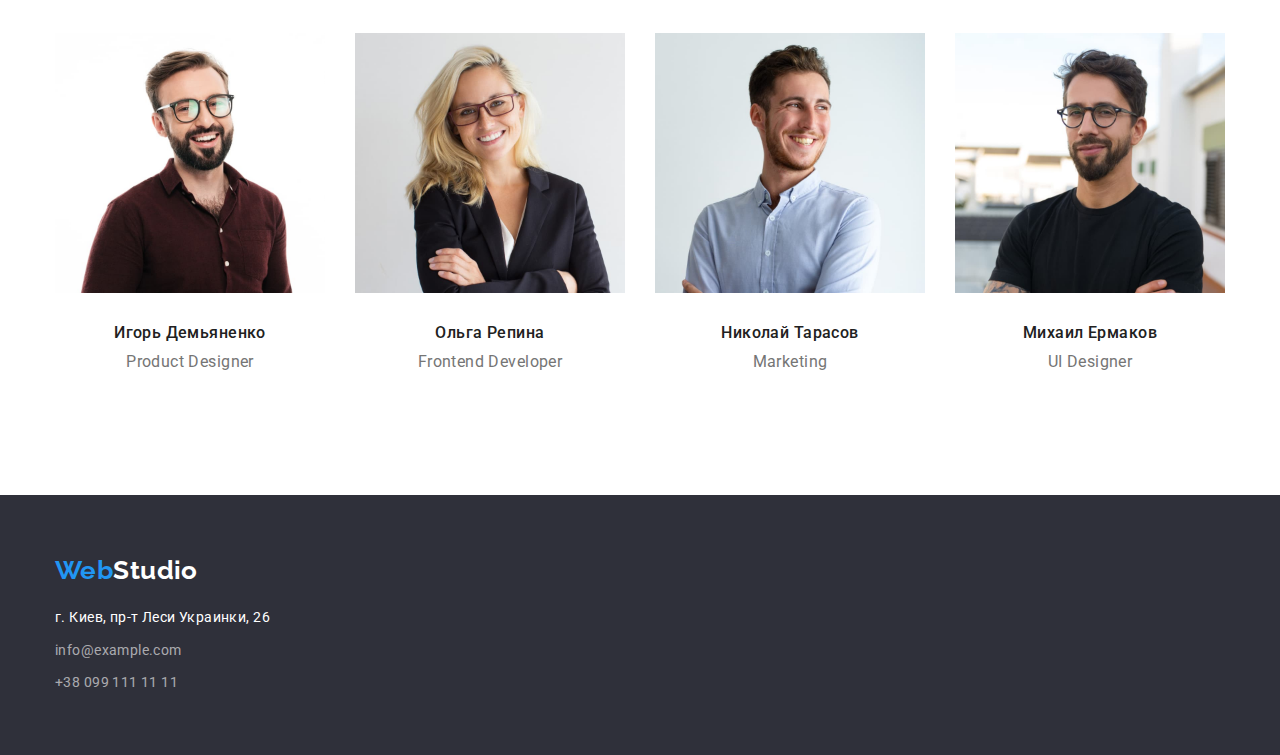
==== commit 805bdfb3: "flex" ====
--- a/index.html
+++ b/index.html
@@ -42,7 +42,7 @@
             <!-- Hero -->
         <section class="hero">
             <div class="conteiner">
-                <h1 class="hero-title">Эффективные решения для вашего бизнеса</h1>
+                <h1 class="hero-title">Эффективные решения </br> для вашего бизнеса</h1>
                 <button class="hero-btn" type="button">Заказать услугу</button>
             </div>
         </section>
@@ -75,15 +75,15 @@
             <div class="conteiner">
                 <h2 class="our-work-title">Чем мы занимаемся</h2>
                 <ul class="our-work-list list">
-                    <li class="our-work-link">
+                    <li class="our-work-item">
                         
                         <img class="our-work-img" src="./images/box1.jpg" alt="Ноутбук" width="370" height="294">
                     </li>
-                    <li class="our-work-link">
+                    <li class="our-work-item">
                         
                         <img class="our-work-img" src="./images/box2.jpg" alt="Телефон" width="370" height="294">
                     </li>
-                    <li class="our-work-link">
+                    <li class="our-work-item">
                         
                         <img class="our-work-img" src="./images/box3.jpg" alt="Планшет" width="370" height="294">
                     </li>
@@ -97,23 +97,31 @@
                 <ul class="our-team-list list">
                     <li class="our-team-item">
                         <img class="our-team-img" src="./images/img1.jpg" alt="Product Designer" width="270" height="260">
-                        <h3 class="our-team-name">Игорь Демьяненко</h3>
-                        <p class="our-team-text" lang="en">Product Designer</p>
+                        <div class="our-team-info">
+                            <h3 class="our-team-name">Игорь Демьяненко</h3>
+                            <p class="our-team-text" lang="en">Product Designer</p>
+                        </div>
                     </li>
                     <li class="our-team-item">
                         <img class="our-team-img" src="./images/img2.jpg" alt="Frontend Developer" width="270" height="260">
-                        <h3 class="our-team-name">Ольга Репина</h3>
-                        <p class="our-team-text" lang="en">Frontend Developer</p>
+                        <div class="our-team-info">
+                            <h3 class="our-team-name">Ольга Репина</h3>
+                            <p class="our-team-text" lang="en">Frontend Developer</p>
+                        </div>
                     </li>
                     <li class="our-team-item">
                         <img class="our-team-img" src="./images/img3.jpg" alt="Marketing" width="270" height="260">
-                        <h3 class="our-team-name">Николай Тарасов</h3>
-                        <p class="our-team-text" lang="en">Marketing</p>
+                        <div class="our-team-info">
+                            <h3 class="our-team-name">Николай Тарасов</h3>
+                            <p class="our-team-text" lang="en">Marketing</p>
+                        </div>
                     </li>
                     <li class="our-team-item">
                         <img class="our-team-img" src="./images/img4.jpg" alt="UI Designer" width="270" height="260">
-                        <h3 class="our-team-name">Михаил Ермаков</h3>
-                        <p class="our-team-text" lang="en">UI Designer</p>
+                        <div class="our-team-info">
+                            <h3 class="our-team-name">Михаил Ермаков</h3>
+                            <p class="our-team-text" lang="en">UI Designer</p>
+                        </div>
                     </li>
                 </ul>
             </div>
--- a/css/styles.css
+++ b/css/styles.css
@@ -22,6 +22,11 @@
 ul {
     padding-left: 0;
     margin: 0;
+}
+img{
+    display: block;
+    max-width: 100%;
+    height: auto;
 }
 .link {
     text-decoration: none;
@@ -53,6 +58,9 @@
     padding-top: 94px;
     padding-bottom: 94px;
 }
+.header{
+    border-bottom: 1px solid #ECECEC;
+}
 
 .header-logo {
     margin-right: 92px;
@@ -121,22 +129,25 @@
     color: var(--accent-color);
 }
 .hero{
-    background-color: var(--bg-color);
     padding-top: 200px;
     padding-bottom: 200px;
+    text-align: center;
+
+    background-color: var(--bg-color);
+    
  }
 .hero-title{
     margin-bottom: 30px;
     font-weight: 900;
     font-size: 44px;
     line-height: 1.36;
-    /* text-align: center; */
     letter-spacing: 0.06em;
     text-transform: uppercase;
     color: var(--next-color);
 }
 .hero-btn{
     padding: 10px 32px;
+    text-align: center;
     
     background-color: var(--accent-color);
     font-family: 'Roboto';
@@ -146,9 +157,23 @@
     letter-spacing: 0.06em;
     color: var(--next-color);
     cursor: pointer;
-}
-
+    
+    min-width: 200px;
+    height: 50px;
+
+}
+.about-us-list{
+    display: flex;
+}
+.about-us-item{
+    width: 270px;
+}
+.about-us-item:not(:last-child){
+    margin-right: 30px;
+}
 .about-us-title{
+    margin-bottom: 10px;
+
     font-size: 14px;
     line-height: 1.14;
     text-transform: uppercase;
@@ -159,6 +184,12 @@
 }
 .our-work{
     padding-bottom: 94px;
+}
+.our-work-list{
+    display: flex;
+}
+.our-work-item:not(:last-child){
+margin-right: 30px;
 }
 .our-work-title,
 .our-team-title{
@@ -167,11 +198,27 @@
     line-height: 1.17;
     text-align: center;
 }
+.our-team-list{
+    display: flex;
+}
+.our-team-item{
+    width: 270px;
+}
+.our-team-item:not(:last-child){
+    margin-right: 30px;
+}
+.our-team-info{
+    padding-top: 30px;
+    padding-bottom: 30px;
+    text-align: center;
+}
 .our-team-name{
+    margin-bottom: 10px;
     font-weight: 500;
     font-size: 16px;
     line-height: 1.19;
 }
+
 .our-team-text{
     font-size: 16px;
     line-height: 1.19;
@@ -193,6 +240,13 @@
 .logo {
     color: var(--accent-color);
 }
+
+.footer-address{
+    margin-top: 20px;
+}
+.footer-address-item:not(:last-child){
+    margin-bottom: 9px;
+}
 .footer-address-text{
     font-style: normal;
     line-height: 1.71;
@@ -206,7 +260,12 @@
 }
 
 .portfolio-navigation-list{
+    display: flex;
+    justify-content: center;
     margin-bottom: 50px;
+}
+.portfolio-navigation-item:not(:last-child){
+    margin-right: 8px;
 }
 .portfolio-btn{
     cursor: pointer;
@@ -223,7 +282,28 @@
     color: var(--next-color);
     background-color: var(--accent-color);
 }
+.portfolio-list{
+    display: flex;
+    flex-wrap: wrap;
+
+    margin-left: -30px;
+    margin-top: -30px;
+}
+.portfolio-list-item{
+    flex-basis: calc(100%/3-30px);
+    margin-left: 30px;
+    margin-top: 30px;
+
+}
+
+.portfolio-list-info{
+    padding: 20px 24px;
+    border: 1px solid #EEEEEE;
+    
+}
 .portfolio-list-title{
+    margin-bottom: 4px;
+
     font-weight: 700;
     font-size: 18px;
     line-height: 2;
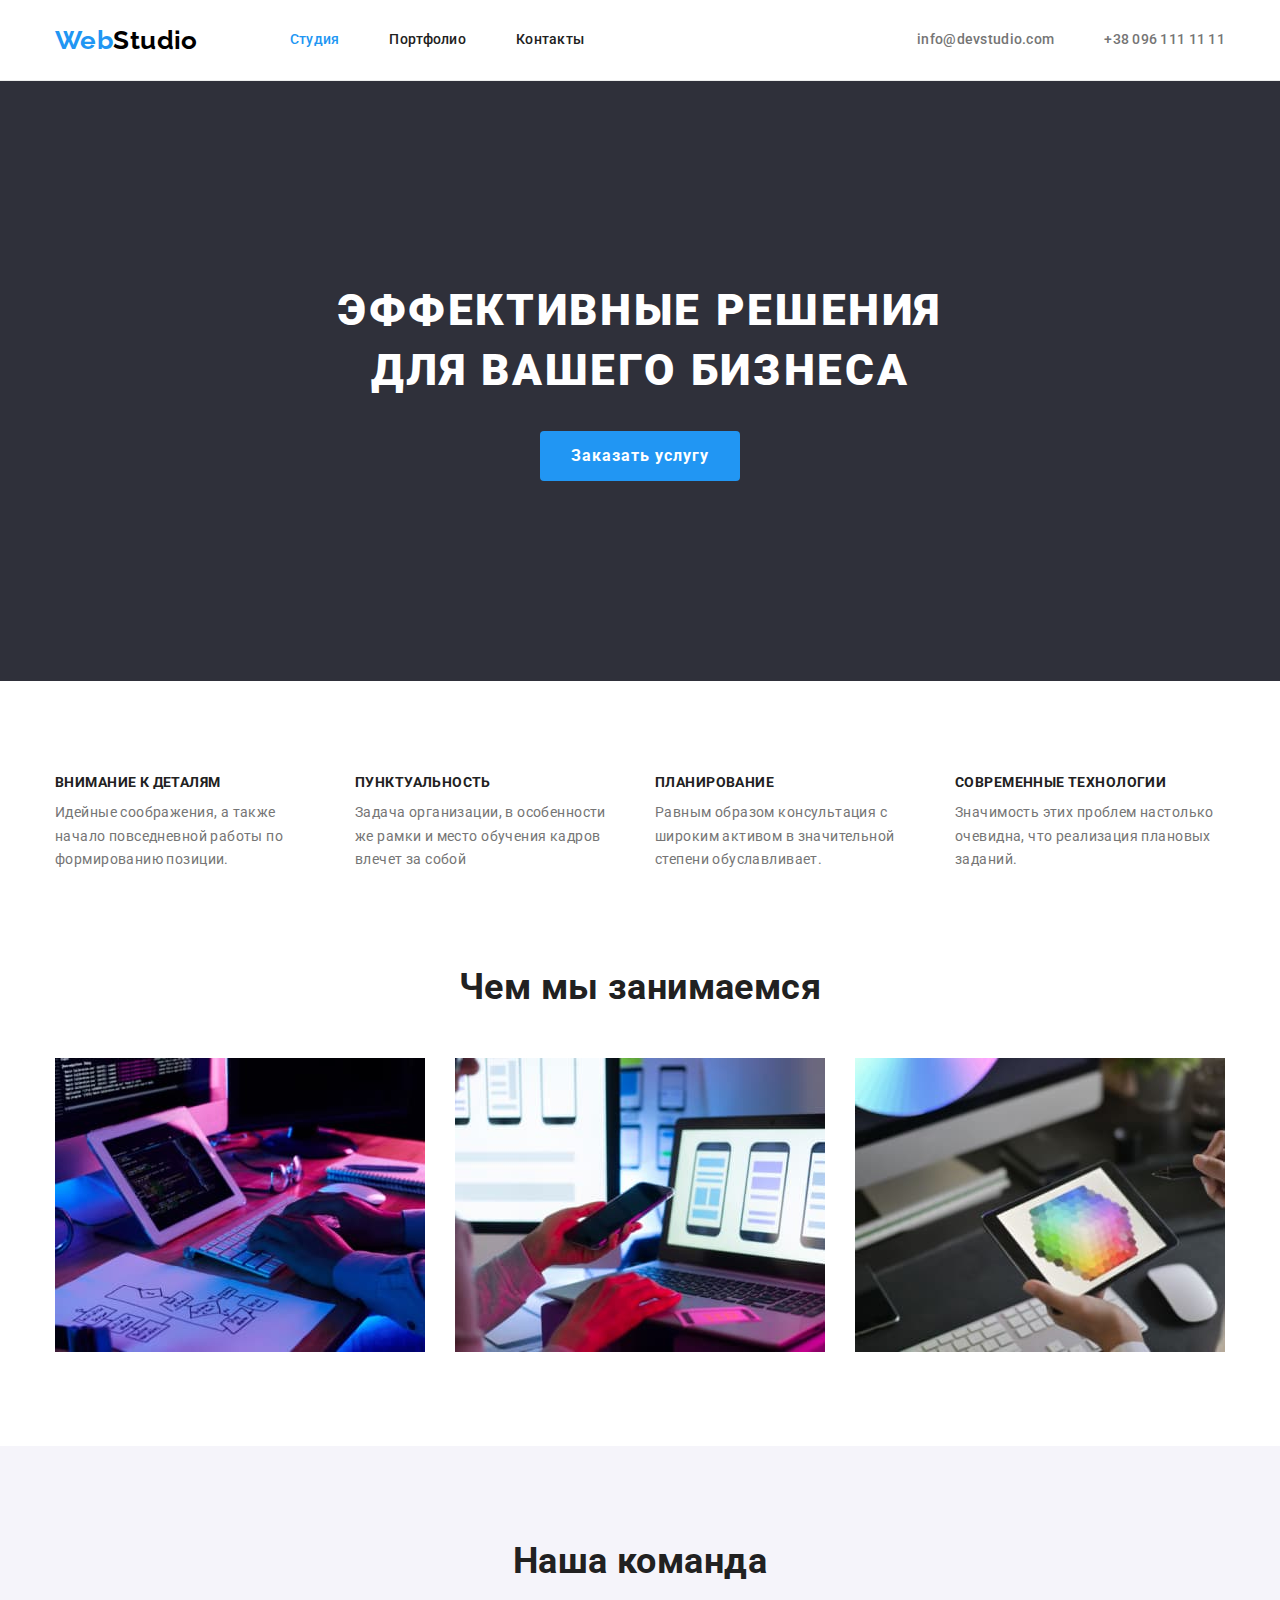
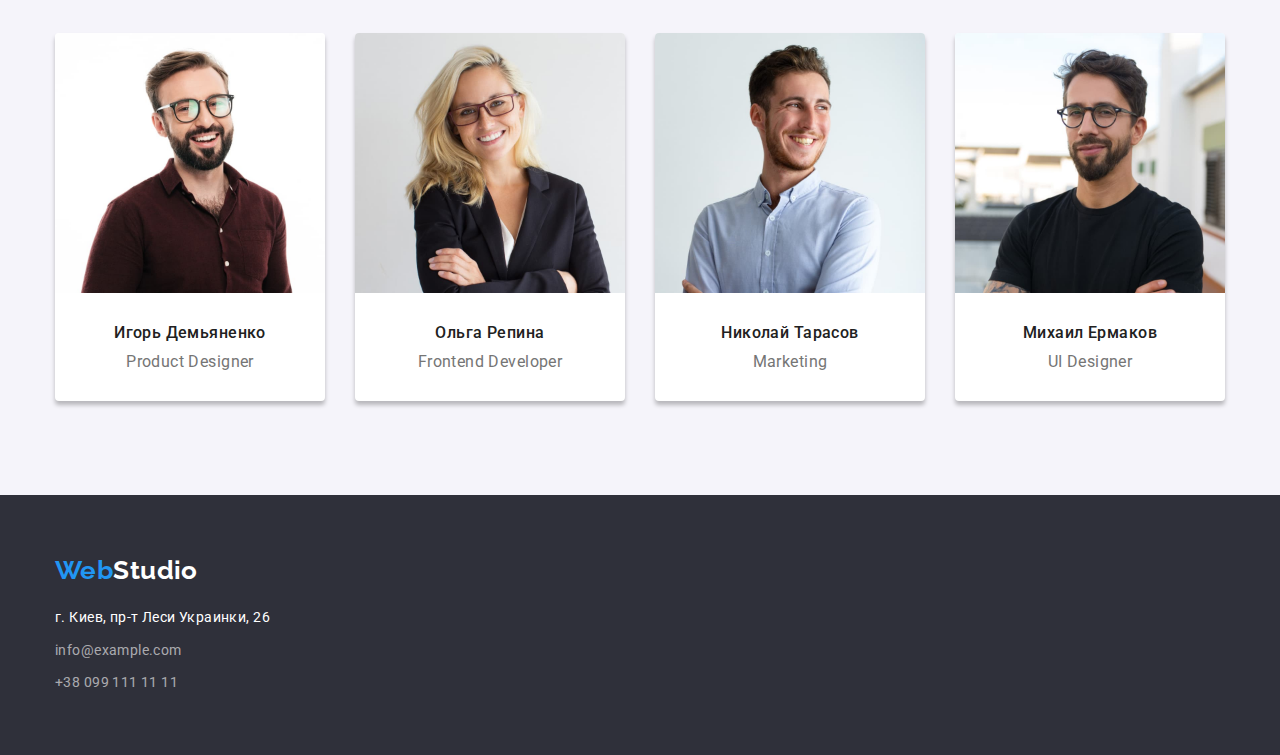
==== commit 71539ae5: "border btn" ====
--- a/index.html
+++ b/index.html
@@ -42,7 +42,7 @@
             <!-- Hero -->
         <section class="hero">
             <div class="conteiner">
-                <h1 class="hero-title">Эффективные решения </br> для вашего бизнеса</h1>
+                <h1 class="hero-title">Эффективные решения для вашего бизнеса</h1>
                 <button class="hero-btn" type="button">Заказать услугу</button>
             </div>
         </section>
--- a/css/styles.css
+++ b/css/styles.css
@@ -7,6 +7,7 @@
     --bg-color:#2F303A;
     --second-bg-color: #F5F4FA;
     --address-link-color: rgba(255, 255, 255, 0.6);
+    --border-color: #EEEEEE;
 }
  
 body {
@@ -137,6 +138,8 @@
     
  }
 .hero-title{
+    width: 696px;
+    margin: 0 auto;
     margin-bottom: 30px;
     font-weight: 900;
     font-size: 44px;
@@ -146,8 +149,9 @@
     color: var(--next-color);
 }
 .hero-btn{
-    padding: 10px 32px;
     text-align: center;
+    border: none;
+    border-radius: 4px;
     
     background-color: var(--accent-color);
     font-family: 'Roboto';
@@ -198,11 +202,18 @@
     line-height: 1.17;
     text-align: center;
 }
+.our-team{
+    background-color:#F5F4FA;
+}
 .our-team-list{
     display: flex;
 }
 .our-team-item{
     width: 270px;
+    border-radius: 4px;
+    overflow: hidden;
+    background-color: #fff;
+    box-shadow: 0px 4px 4px 0px rgba(0, 0, 0, 0.25);
 }
 .our-team-item:not(:last-child){
     margin-right: 30px;
@@ -269,6 +280,9 @@
 }
 .portfolio-btn{
     cursor: pointer;
+    border: none;
+    border-radius: 4px;
+    padding: 6px 22px;
     font-family: 'Roboto';
     font-weight: 500;
     font-size: 16px;
@@ -298,7 +312,9 @@
 
 .portfolio-list-info{
     padding: 20px 24px;
-    border: 1px solid #EEEEEE;
+    border-right: 1px solid var(--border-color);
+    border-bottom: 1px solid var(--border-color);
+    border-left: 1px solid var(--border-color);
     
 }
 .portfolio-list-title{
